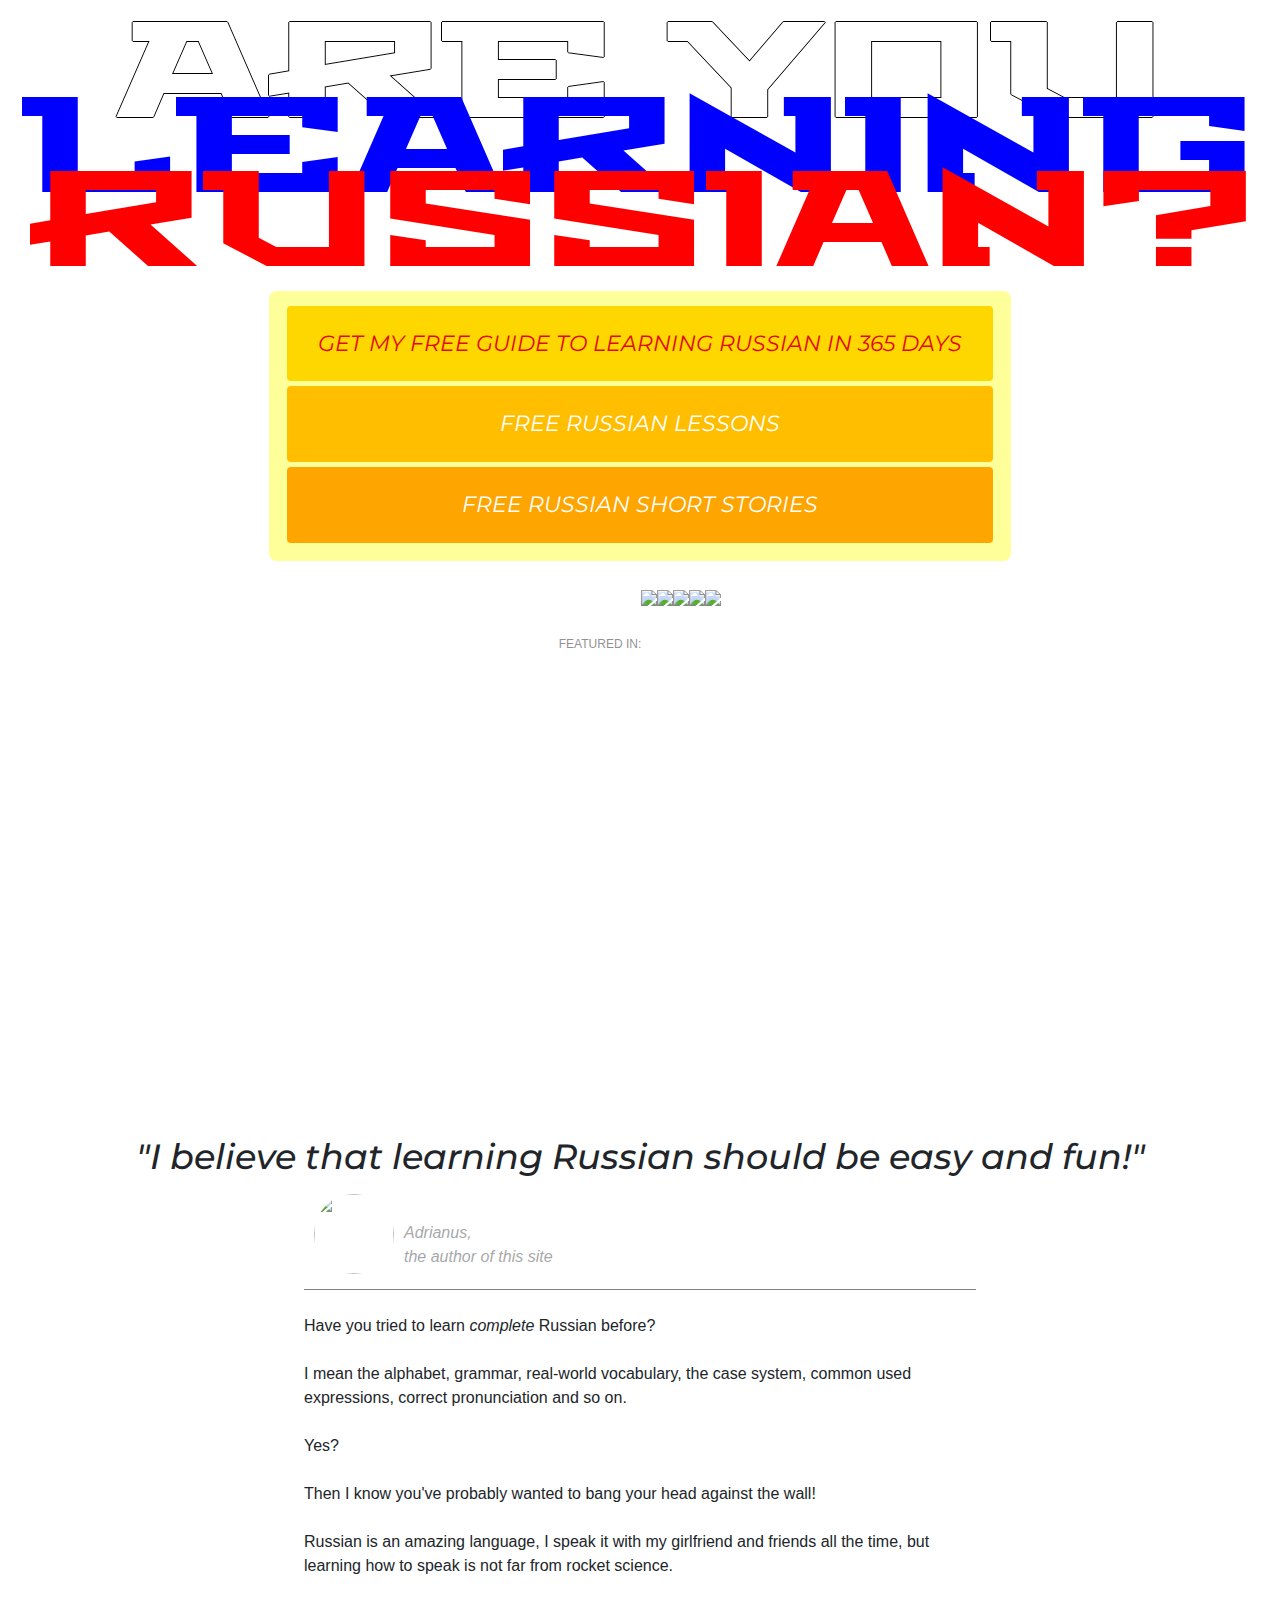
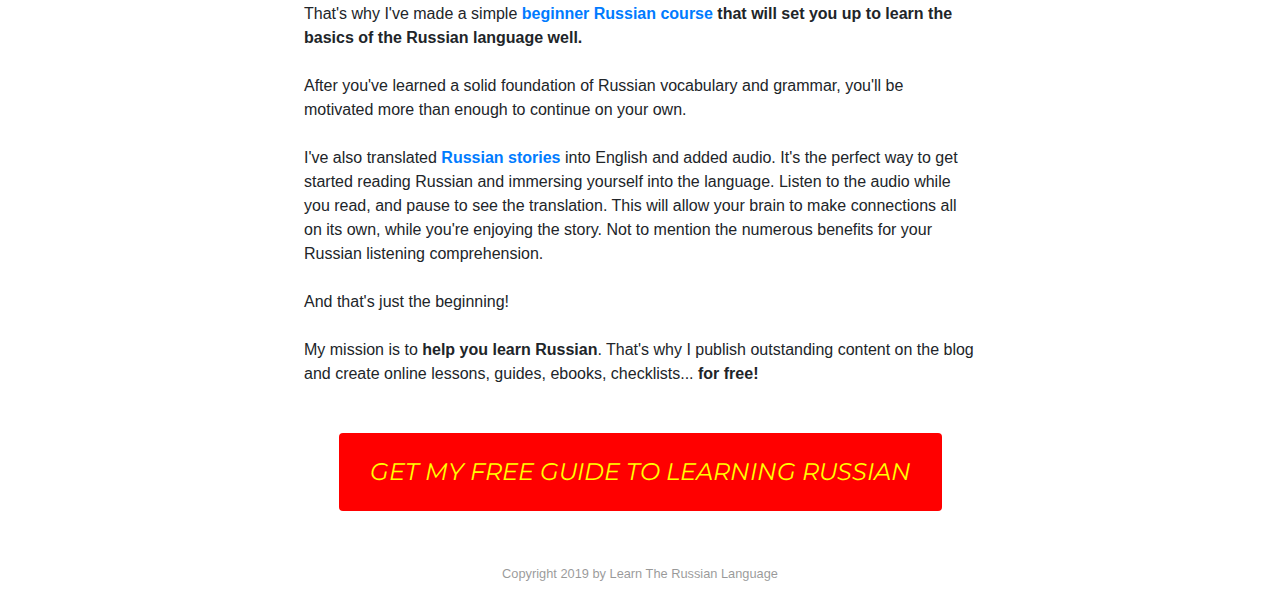
==== index.html @ baf20078 "changed font, some details" ====
<!doctype html>
<html lang="en">
<head>
    <link href="./normalize.css" rel="stylesheet">
    <link href="https://fonts.googleapis.com/css?family=Montserrat:700&display=swap" rel="stylesheet">
    <link href="https://fonts.googleapis.com/css?family=Stalinist+One&display=swap" rel="stylesheet">
    <link rel="stylesheet" href="./russian.css">
    <meta charset="utf-8">
    <meta name="viewport" content="width=device-width, initial-scale=1, shrink-to-fit=no">
    <link rel="stylesheet" href="https://stackpath.bootstrapcdn.com/bootstrap/4.4.1/css/bootstrap.min.css" integrity="sha384-Vkoo8x4CGsO3+Hhxv8T/Q5PaXtkKtu6ug5TOeNV6gBiFeWPGFN9MuhOf23Q9Ifjh" crossorigin="anonymous">
</head>
<div class="zeropadding container-fluid" style="padding: 0;">
<body >
    <div id="loader" class="loader">Loading...</div>
    <section id="frst-slide">
        <h1 class="text-ceter" id="RuLearning">
            <span id="areU">ARE YOU</span>
            <span id="learning">LEARNING</span>
            <span id="russian">RUSSIAN?</span>
        </h1>
        <div id="yellow-bg">
            <div id="three-btns" class="row justify-content-center" style="margin: 0;">
                <button id="frst-btn" class="btn btn-default btn-bloc buttons"></button>
                <button id="scnd-btn" class="btn btn-default btn-bloc buttons">FREE RUSSIAN LESSONS</button>      
                <button id="thrd-btn" class="btn btn-bloc buttons">FREE RUSSIAN SHORT STORIES</button>
            </div>
        </div>  
    
        <div id="featured-logos" class="row" style="margin: 0;">
            <h2 id="wide-visible">FEATURED IN:</h2>
            <h2 id="narrow-visible"><span>featured in</span></h2>

            <img src="https://i1.wp.com/learntherussianlanguage.com/wp-content/uploads/2019/01/fluentu-logo.png">
            <img src="https://i1.wp.com/learntherussianlanguage.com/wp-content/uploads/2019/01/glossika-logo.png">
            <img src="https://i1.wp.com/learntherussianlanguage.com/wp-content/uploads/2019/11/fi3m.jpg?w=180&ssl=1">
            <img src="https://i1.wp.com/learntherussianlanguage.com/wp-content/uploads/2019/01/transparent-logo.png">
            <img src="https://i1.wp.com/learntherussianlanguage.com/wp-content/uploads/2019/01/russianpod101-logo-e1548241664939.png">
        </div>
    </section>

    <div id="for-whitespace">
        <div id="vid-container" class="row justify-content-center" style="margin: 0;">
            <iframe width="560" height="315" src="https://www.youtube-nocookie.com/embed/NkQN3bCW67M" frameborder="0" allow="accelerometer; autoplay; encrypted-media; gyroscope; picture-in-picture" allowfullscreen></iframe>
        </div>

        <h2 id="easyNfun" class="row justify-content-center" style="margin: 0;">"I believe that learning Russian should be easy and fun!"</h2>
        <div class="row justify-content-center" style="margin: 0;">
            <div class="zeropadding col-sm-10 col-md-9 col-lg-7" style="padding: 0;">    
                <div class="row" id="byline-container" style="margin: 0;">
                    <img id="adrianus" src="https://i0.wp.com/learntherussianlanguage.com/wp-content/uploads/2019/11/arie.jpg?w=621&ssl=1">
                    <p id="byline-p"><em>Adrianus,<br>the author of this site</em></p>
                </div>

                <p id="long-text">
                <br>Have you tried to learn <em>complete</em> Russian before?<br><br>
                I mean the alphabet, grammar, real-world vocabulary, the case system, common used expressions, correct pronunciation and so on.<br><br>
                Yes?<br><br>
                Then I know you've probably wanted to bang your head against the wall!<br><br>
                Russian is an amazing language, I speak it with my girlfriend and friends all the time, but learning how to speak is not far from rocket science.<br><br>
                That's why I've made a simple <b><a href="#">beginner Russian course</a> that will set you up to learn the basics of the Russian language well.</b><br><br>
                After you've learned a solid foundation of Russian vocabulary and grammar, you'll be motivated more than enough to continue on your own.<br><br>
                I've also translated <b><a href="#">Russian stories</a></b> into English and added audio. It's the perfect way to get started reading Russian and immersing yourself into the language. Listen to the audio while you read, and pause to see the translation. This will allow your brain to make connections all on its own, while you're enjoying the story. Not to mention the numerous benefits for your Russian listening comprehension.<br><br>
And that's just the beginning!<br><br>
                My mission is to <b>help you learn Russian</b>. That's why I publish outstanding content on the blog and create online lessons, guides, ebooks, checklists... <b>for free!</b></p>
            </div>
        </div>
    
        <div id="last-btn-container" class="row justify-content-center" style="margin: 0;">
            <button id="last-btn" class="btn btn-default btn-bloc">GET MY FREE GUIDE TO <br id="br" style="display: none;">LEARNING RUSSIAN</button>
        </div>
        <footer>
            <p>Copyright 2019 by Learn The Russian Language</p>
        </footer>
    </div>
    
<script src="https://code.jquery.com/jquery-3.4.1.slim.min.js" integrity="sha384-J6qa4849blE2+poT4WnyKhv5vZF5SrPo0iEjwBvKU7imGFAV0wwj1yYfoRSJoZ+n" crossorigin="anonymous"></script>
<script src="https://cdn.jsdelivr.net/npm/popper.js@1.16.0/dist/umd/popper.min.js" integrity="sha384-Q6E9RHvbIyZFJoft+2mJbHaEWldlvI9IOYy5n3zV9zzTtmI3UksdQRVvoxMfooAo" crossorigin="anonymous"></script>
<script src="https://stackpath.bootstrapcdn.com/bootstrap/4.4.1/js/bootstrap.min.js" integrity="sha384-wfSDF2E50Y2D1uUdj0O3uMBJnjuUD4Ih7YwaYd1iqfktj0Uod8GCExl3Og8ifwB6" crossorigin="anonymous"></script>
<script>
window.onresize = function(event) {
    getText(event);    
};

window.onload = function(event) {
    getText(event);
    renderContent();
};

function renderContent() {
    document.getElementsByClassName('loader')[0].style.display = 'none';
    document.getElementById('frst-slide').style.display = 'flex';
    document.getElementById('for-whitespace').style.display = 'flex';
}

/*function below gets the wrong width when browser simulates other screens, and the wrong text gets passed until 709px width*/
function getText() {
    let w = window.innerWidth;
    console.log(w);
    w > 800 ? document.getElementById('frst-btn').textContent = 'GET MY FREE GUIDE TO LEARNING RUSSIAN IN 365 DAYS' : document.getElementById('frst-btn').textContent = 'GET MY FREE GUIDE TO LEARNING RUSSIAN';
}
</script>
</body>
</div>
</html>
---- russian.css ----
@font-face {
    font-family: 'Adine';
    /*src: url('../russian/adine.ttf') format('truetype');*/
    src: url('./adine.ttf') format('truetype');
}

/*@font-face {
    font-family: "Aramis";
    src: url('./aramisi.ttf') format('truetype');
}*/

html { font-size: 100%; } /*which browsers don't have this as 16px by default?*/

.buttons:hover { background-color: #1A5EFF!important; color: white !important; } 

@media(min-width: 1600px) {
    #RuLearning { font-size: 6.3vw !important; }
    #featured-logos img { height: 8vh !important; }
}

@media(max-width: 916px) {
    #three-btns #frst-btn { font-size: 1.4rem; } /*with perm marker: 3vw*/
}

@media(max-width: 800px) {
    .buttons { font-size: 3.4vw !important; }
}

@media(max-width: 1300px) { #frst-slide #RuLearning { font-size: 10.6vw;  }}

@media(max-width: 550px) {
    body #frst-slide { padding-top: 20px; }
    #frst-slide #RuLearning {
        margin-bottom: 10px;
        line-height: .7;
    }
    iframe { width: 500px; height: 281.25px; }
    /*#last-btn-container #last-btn { padding: 20px; font-size: 1.2rem; }*/
    footer #copyright { white-space: nowrap; font-size: .7rem; }
}

/*on mobile size, uncheck section height and make logo images be max-width: 100%;*/

/*RED SPINNNING LOADING TRINKET*/
.loader,
.loader:before,
.loader:after {
  border-radius: 50%;
}
.loader {
  color: red;
  font-size: 11px;
  text-indent: -99999em;
  margin: 55px auto;
  position: relative;
  width: 10em;
  height: 10em;
  box-shadow: inset 0 0 0 1em;
  -webkit-transform: translateZ(0);
  -ms-transform: translateZ(0);
  transform: translateZ(0);
}
.loader:before,
.loader:after {
  position: absolute;
  content: '';
}
.loader:before {
  width: 5.2em;
  height: 10.2em;
  background: white;
  border-radius: 10.2em 0 0 10.2em;
  top: -0.1em;
  left: -0.1em;
  -webkit-transform-origin: 5.1em 5.1em;
  transform-origin: 5.1em 5.1em;
  -webkit-animation: load2 2s infinite ease 1.5s;
  animation: load2 2s infinite ease 1.5s;
}
.loader:after {
  width: 5.2em;
  height: 10.2em;
  background: white;
  border-radius: 0 10.2em 10.2em 0;
  top: -0.1em;
  left: 4.9em;
  -webkit-transform-origin: 0.1em 5.1em;
  transform-origin: 0.1em 5.1em;
  -webkit-animation: load2 2s infinite ease;
  animation: load2 2s infinite ease;
}
@-webkit-keyframes load2 {
  0% {
    -webkit-transform: rotate(0deg);
    transform: rotate(0deg);
  }
  100% {
    -webkit-transform: rotate(360deg);
    transform: rotate(360deg);
  }
}
@keyframes load2 {
  0% {
    -webkit-transform: rotate(0deg);
    transform: rotate(0deg);
  }
  100% {
    -webkit-transform: rotate(360deg);
    transform: rotate(360deg);
  }
}
/*RED SPINNING LOADING TRINKET OVER*/

#frst-slide {
    box-sizing: border-box;
    padding-bottom: 36px;
    padding-top: 40px;
    display: none;
    flex-direction: column;
    max-width: 1477px;
    margin: 0 auto;
    background-color: white;
}

#RuLearning {
    font-size: 8.9vw;
    text-align: center;
    font-family: 'Stalinist One', cursive;
    padding: 0;
    margin: 0;
    line-height: 0.55;
    margin-bottom: calc(10px + 1.3%); /*15px in Chrome and 10px in Brave >:(*/
}

#areU {
    white-space: nowrap;
    color: white;
    text-shadow: -1px 0 black, 0 1px black, 1px 0 black, 0 -1px black;
}

#learning { color: #0000FF; }
#russian { color: red; }

button .btn .btn-default {
    background-color: orange;
    color: dodgerblue;
    font-weight: bold;
}

#yellow-bg {
    padding: 1.2% 1.4% 1.4% 1.4%;
    background-color: #ffff99;
    z-index: 1;
    margin-left: auto;
    margin-right: auto;
    border-radius: .5rem;
    margin-bottom: 10px;
}

#three-btns {
    display: flex;
    flex-direction: column;
    justify-content: center;
    z-index: 2;
}

#frst-btn {
    white-space: nowrap;
    padding: 20px 30px;
    font-size: 1.4rem;
    color: #E30909;
    background-color: gold;
    font-family: 'Montserrat', sans-serif;
    font-style: italic;
    z-index: 2;
}

#three-btns #scnd-btn { background-color: #ffbe00 }


#scnd-btn, #thrd-btn {
    margin-top: 5px;
    padding: 20px 30px;
    color: white;
    font-size: 1.4rem;
    font-family: 'Montserrat', sans-serif;
    font-style: italic;
    background-color: orange;
    z-index: 2;
}

#featured-logos {
    display: flex;
    align-items: center; /*WO THIS, PICTURES VERTICALLY STRETCHED CAUSE THIS IS STRETCH BY DEFAULT*/
    justify-content: center; /*justify-CONTENT & align-ITEMS*/
    margin: 1.5% 0 0 0 !important; /*first must be 1.5% in Chrome and auto in Brave*/
}

#featured-logos #wide-visible {
    opacity: .5;
    font-size: .75rem;
    align-self: flex-end;
    padding-bottom: 20px;
    display: block;
}

#narrow-visible {
    width: 90%; 
   text-align: center; 
   border-bottom: 1px solid grey; 
   line-height: 0.1em;
   margin: 10px 0 20px; 
   display: none;
   font-size: 1rem;
   opacity: .5;
}

#narrow-visible span {
    background:#fff; 
    padding:0 10px; 
    font-family: 'Adine';
    font-size: 2.5rem;
}

#featured-logos img {
    height: 10vh; /*11vh on Chrome, 9vh on Brave*/
    max-width: 100%;
}

@media(max-width: 770px) {
    #featured-logos #wide-visible { display: none; }
    #narrow-visible { display: block; }
    body #frst-slide { padding-bottom: 27px; }
}

#for-whitespace {
    display: none;
    flex-direction: column;
    padding: 0 5%;
    max-width: 1477px;
    margin: 0 auto;
    background-color: white;
}

iframe {
    /*padding: 20px;
    border-radius: 3px;*/
    margin: 2rem 0;
    z-index: 2;
}

@media(min-width: 426px) {
    #for-whitespace #easyNfun {
        font-size: 2rem;
        padding-top: 0;
        margin: .1rem 0 1rem 0 !important;
    }
}

#easyNfun {
    font-family: 'Montserrat', sans-serif;
    font-style: italic;
    font-size: 1.3rem;
    padding-top: 0;
    text-align: center;
    margin-bottom: 1rem;
}

#byline-container {
    display: flex;
    align-items: flex-end;
    border-bottom: 1px solid grey;
    padding-bottom: 15px;
    width: 100%;
}

#adrianus {
    border-radius: 50%;
    /*margin-left: 20px;
    width: 90px;
    height: 90px;*/
    margin-left: 6px;
    width: 60px;
    height: 60px;
    display: inline-block;
}

#byline-p {
    /*margin: 0 0 5px 10px;*/
    opacity: .4;
    font-size: .85rem;
    margin: 0 0 3px 8px;
}

#long-text {
    /*margin: 0 100px;*/
    text-align: left;
    font-family: 'Roboto', sans-serif;
    font-size: 1rem;
}

@media(max-width: 1150px) { .col-sm-10 #long-text { font-size: 1rem; } }
    
@media(min-width: 430px) {
    #byline-container #adrianus { margin-left: 10px; width: 80px; height: 80px; }
    #byline-container #byline-p { font-size: 1rem; margin: 0 0 5px 10px; }
}

#last-btn-container { margin: 0; }

#last-btn {
  /*font-size: 2rem;
    padding: 30px;*/
    padding: 20px 30px;
    font-size: 1.7rem;
    font-family: 'Montserrat', sans-serif;
    font-style: italic;
    position: relative;
    z-index: 1;
    /*margin: 2.2rem 0 2.7rem 0;*/
    background-color: red;
    color: yellow;
    white-space: nowrap;
}

/*#br { display: none; }*/

#last-btn:hover { background-color: #1A5EFF!important; color: white !important; }
@media(max-width: 460px) {
    #last-btn #br { display: block !important; }
    #last-btn-container #last-btn {
        padding: 15px;
        font-size: 1rem !important;      
        width: 90%;  
        margin-top: 4%;
    }
}

@media (min-width: 461px) and (max-width: 1199px) { #last-btn-container #last-btn { font-size: 1rem; margin-top: 4%; }}
@media (min-width: 1200px) and (max-width: 1399px) { #last-btn-container #last-btn { font-size: 1.5rem; }}    
@media (min-width: 500px) { #last-btn-container #last-btn { margin-bottom: 2%; }}
@media(min-width: 746px) {
    #for-whitespace #easyNfun {
        font-size: 2.2rem;
        padding-top: 25px;
        margin: 1rem 0 !important;
    } 
    #last-btn-container #last-btn { margin-top: 3.3% }
}
@media(min-width: 1050px) { #last-btn-container #last-btn { margin-top: 2.7% } }

footer {
    line-height: 80px;
    display: flex;
    flex-direction: column;
    align-items: center;
    background-color: white;
}

footer p {
    color: black;
    opacity: .4;
    font-size: .8rem;
    text-align: center;
    justify-self: center;
    margin: 0;
    white-space: nowrap;
}

/*I tried changing the following inline styles into CSS class rules below but that didn't work so I left the inline styles in HTML*/
/*.zeropadding { padding: 0; }
.row { margin: 0; }*/
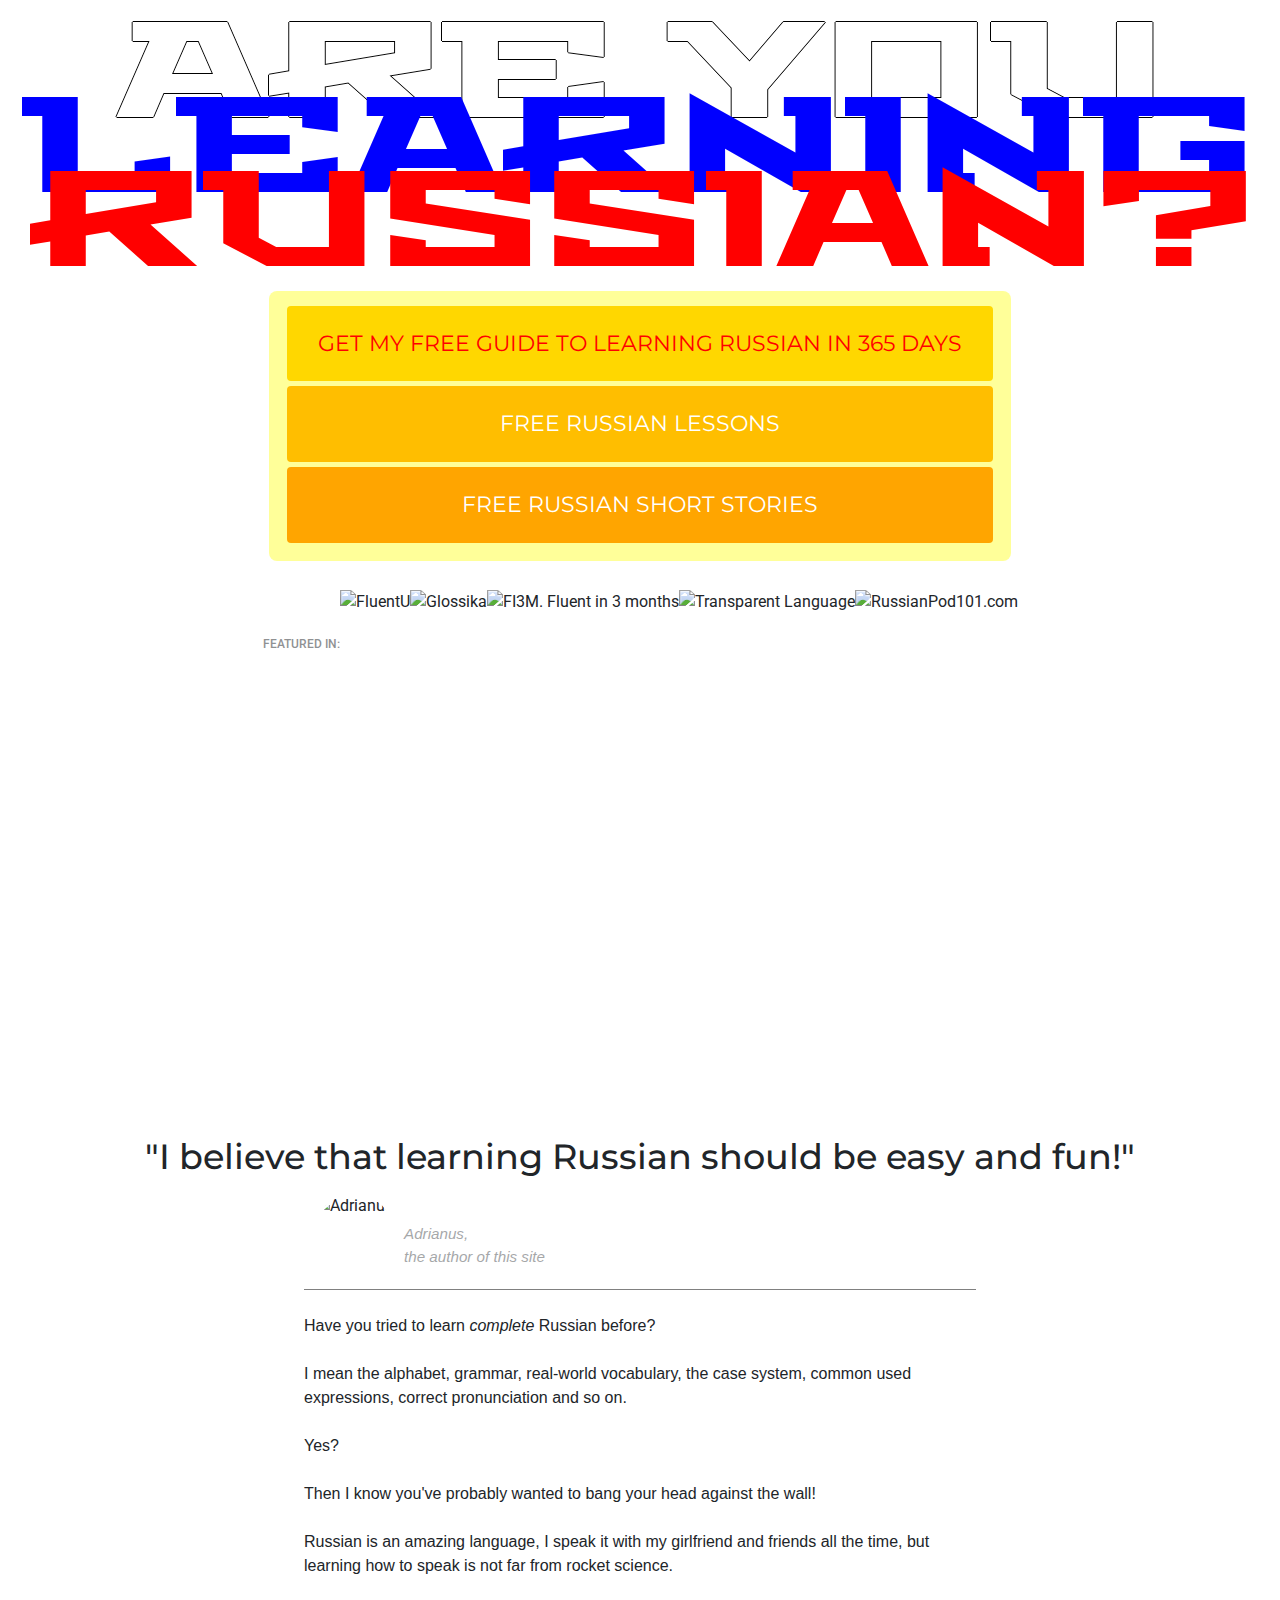
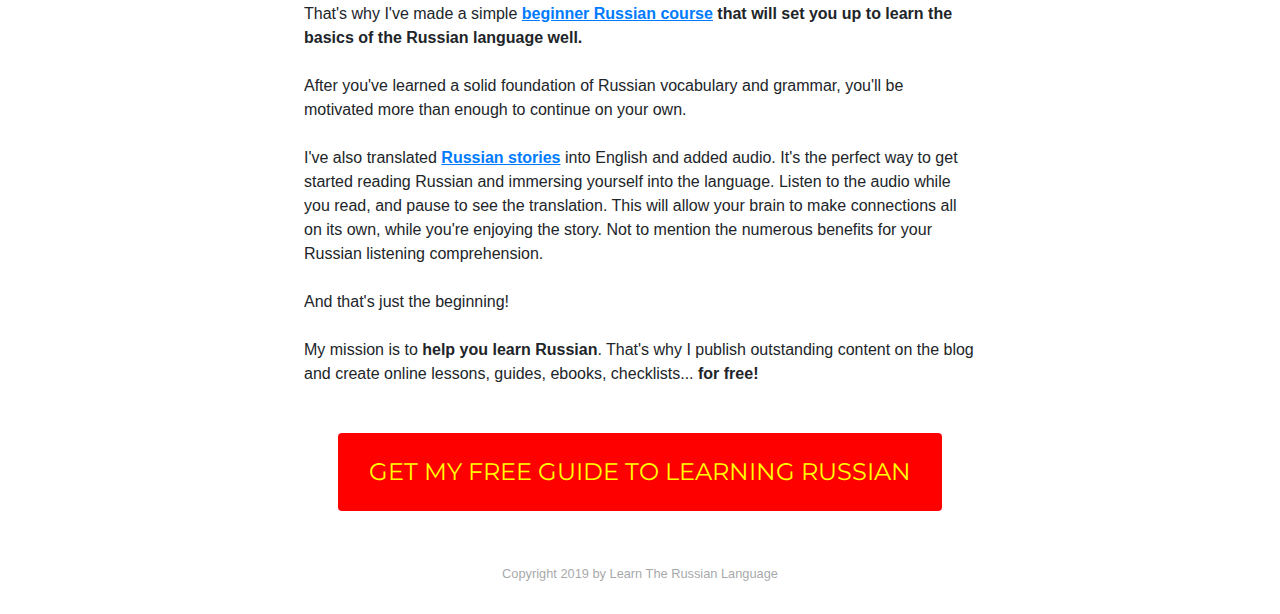
==== commit 41150b9d: "details" ====
--- a/index.html
+++ b/index.html
@@ -1,8 +1,10 @@
 <!doctype html>
 <html lang="en">
 <head>
+    <title>LEARN RUSSIAN</title>
     <link href="./normalize.css" rel="stylesheet">
-    <link href="https://fonts.googleapis.com/css?family=Montserrat:700&display=swap" rel="stylesheet">
+    <link href="https://fonts.googleapis.com/css2?family=Roboto:wght@700&display=swap" rel="stylesheet">
+    <link href="https://fonts.googleapis.com/css2?family=Montserrat:wght@800&display=swap" rel="stylesheet">
     <link href="https://fonts.googleapis.com/css?family=Stalinist+One&display=swap" rel="stylesheet">
     <link rel="stylesheet" href="./russian.css">
     <meta charset="utf-8">
@@ -11,9 +13,9 @@
 </head>
 <div class="zeropadding container-fluid" style="padding: 0;">
 <body >
-    <div id="loader" class="loader">Loading...</div>
+    <div class="loader"></div>
     <section id="frst-slide">
-        <h1 class="text-ceter" id="RuLearning">
+        <h1 class="text-center" id="RuLearning">
             <span id="areU">ARE YOU</span>
             <span id="learning">LEARNING</span>
             <span id="russian">RUSSIAN?</span>
@@ -30,46 +32,50 @@
             <h2 id="wide-visible">FEATURED IN:</h2>
             <h2 id="narrow-visible"><span>featured in</span></h2>
 
-            <img src="https://i1.wp.com/learntherussianlanguage.com/wp-content/uploads/2019/01/fluentu-logo.png">
-            <img src="https://i1.wp.com/learntherussianlanguage.com/wp-content/uploads/2019/01/glossika-logo.png">
-            <img src="https://i1.wp.com/learntherussianlanguage.com/wp-content/uploads/2019/11/fi3m.jpg?w=180&ssl=1">
-            <img src="https://i1.wp.com/learntherussianlanguage.com/wp-content/uploads/2019/01/transparent-logo.png">
-            <img src="https://i1.wp.com/learntherussianlanguage.com/wp-content/uploads/2019/01/russianpod101-logo-e1548241664939.png">
+            <img src="https://i1.wp.com/learntherussianlanguage.com/wp-content/uploads/2019/01/fluentu-logo.png" alt="FluentU">
+            <img src="https://i1.wp.com/learntherussianlanguage.com/wp-content/uploads/2019/01/glossika-logo.png" alt="Glossika">
+            <img src="https://i1.wp.com/learntherussianlanguage.com/wp-content/uploads/2019/11/fi3m.jpg?w=180&ssl=1" alt="FI3M. Fluent in 3 months">
+            <img src="https://i1.wp.com/learntherussianlanguage.com/wp-content/uploads/2019/01/transparent-logo.png" alt="Transparent Language">
+            <img src="https://i1.wp.com/learntherussianlanguage.com/wp-content/uploads/2019/01/russianpod101-logo-e1548241664939.png" alt="RussianPod101.com">
         </div>
     </section>
 
     <div id="for-whitespace">
         <div id="vid-container" class="row justify-content-center" style="margin: 0;">
-            <iframe width="560" height="315" src="https://www.youtube-nocookie.com/embed/NkQN3bCW67M" frameborder="0" allow="accelerometer; autoplay; encrypted-media; gyroscope; picture-in-picture" allowfullscreen></iframe>
+            <iframe title="Video of a Hollander speaking Russian" width="560" height="315" src="https://www.youtube-nocookie.com/embed/NkQN3bCW67M" frameborder="0" allow="accelerometer; autoplay; encrypted-media; gyroscope; picture-in-picture" allowfullscreen></iframe>
         </div>
 
-        <h2 id="easyNfun" class="row justify-content-center" style="margin: 0;">"I believe that learning Russian should be easy and fun!"</h2>
-        <div class="row justify-content-center" style="margin: 0;">
-            <div class="zeropadding col-sm-10 col-md-9 col-lg-7" style="padding: 0;">    
-                <div class="row" id="byline-container" style="margin: 0;">
-                    <img id="adrianus" src="https://i0.wp.com/learntherussianlanguage.com/wp-content/uploads/2019/11/arie.jpg?w=621&ssl=1">
-                    <p id="byline-p"><em>Adrianus,<br>the author of this site</em></p>
+        <!--<article>-->        
+            <h2 id="easyNfun" class="row justify-content-center" style="margin: 0;">"I believe that learning Russian should be easy and fun!"</h2>
+            <div class="row justify-content-center" style="margin: 0;">
+                <div class="zeropadding col-sm-10 col-md-9 col-lg-7" style="padding: 0;">    
+                    <div class="row" id="byline-container" style="margin: 0;">
+                       <!--<figure>-->
+                           <img alt="Adrianus" id="adrianus" src="https://i0.wp.com/learntherussianlanguage.com/wp-content/uploads/2019/11/arie.jpg?w=621&ssl=1">
+                           <p id="byline-p"><em>Adrianus,<br>the author of this site</em></p>
+                       <!--</figure>-->
+                    </div>
+
+                    <p id="long-text">
+                    <br>Have you tried to learn <em>complete</em> Russian before?<br><br>
+                    I mean the alphabet, grammar, real-world vocabulary, the case system, common used expressions, correct pronunciation and so on.<br><br>
+                    Yes?<br><br>
+                    Then I know you've probably wanted to bang your head against the wall!<br><br>
+                    Russian is an amazing language, I speak it with my girlfriend and friends all the time, but learning how to speak is not far from rocket science.<br><br>
+                    That's why I've made a simple <b><a href="#">beginner Russian course</a> that will set you up to learn the basics of the Russian language well.</b><br><br>
+                    After you've learned a solid foundation of Russian vocabulary and grammar, you'll be motivated more than enough to continue on your own.<br><br>
+                    I've also translated <b><a href="#">Russian stories</a></b> into English and added audio. It's the perfect way to get started reading Russian and immersing yourself into  the language. Listen to the audio while you read, and pause to see the translation. This will allow your brain to make connections all on its own, while you're enjoying the story. Not to mention the numerous benefits for your Russian listening comprehension.<br><br>
+And that's just the beginning!<br><br>
+                    My mission is to <b>help you learn Russian</b>. That's why I publish outstanding content on the blog and create online lessons, guides, ebooks, checklists... <b>for free!</b></p>
                 </div>
-
-                <p id="long-text">
-                <br>Have you tried to learn <em>complete</em> Russian before?<br><br>
-                I mean the alphabet, grammar, real-world vocabulary, the case system, common used expressions, correct pronunciation and so on.<br><br>
-                Yes?<br><br>
-                Then I know you've probably wanted to bang your head against the wall!<br><br>
-                Russian is an amazing language, I speak it with my girlfriend and friends all the time, but learning how to speak is not far from rocket science.<br><br>
-                That's why I've made a simple <b><a href="#">beginner Russian course</a> that will set you up to learn the basics of the Russian language well.</b><br><br>
-                After you've learned a solid foundation of Russian vocabulary and grammar, you'll be motivated more than enough to continue on your own.<br><br>
-                I've also translated <b><a href="#">Russian stories</a></b> into English and added audio. It's the perfect way to get started reading Russian and immersing yourself into the language. Listen to the audio while you read, and pause to see the translation. This will allow your brain to make connections all on its own, while you're enjoying the story. Not to mention the numerous benefits for your Russian listening comprehension.<br><br>
-And that's just the beginning!<br><br>
-                My mission is to <b>help you learn Russian</b>. That's why I publish outstanding content on the blog and create online lessons, guides, ebooks, checklists... <b>for free!</b></p>
             </div>
-        </div>
+        <!--</article>-->
     
         <div id="last-btn-container" class="row justify-content-center" style="margin: 0;">
-            <button id="last-btn" class="btn btn-default btn-bloc">GET MY FREE GUIDE TO <br id="br" style="display: none;">LEARNING RUSSIAN</button>
+            <button id="last-btn" class="btn btn-default btn-bloc">GET MY FREE GUIDE TO <wbr>LEARNING RUSSIAN</button>
         </div>
         <footer>
-            <p>Copyright 2019 by Learn The Russian Language</p>
+            <small id="small">Copyright 2019 by Learn The Russian Language</small>
         </footer>
     </div>
     
@@ -82,8 +88,8 @@
 };
 
 window.onload = function(event) {
-    getText(event);
-    renderContent();
+  getText(event);
+  renderContent();
 };
 
 function renderContent() {
@@ -95,7 +101,6 @@
 /*function below gets the wrong width when browser simulates other screens, and the wrong text gets passed until 709px width*/
 function getText() {
     let w = window.innerWidth;
-    console.log(w);
     w > 800 ? document.getElementById('frst-btn').textContent = 'GET MY FREE GUIDE TO LEARNING RUSSIAN IN 365 DAYS' : document.getElementById('frst-btn').textContent = 'GET MY FREE GUIDE TO LEARNING RUSSIAN';
 }
 </script>
--- a/russian.css
+++ b/russian.css
@@ -35,14 +35,14 @@
         line-height: .7;
     }
     iframe { width: 500px; height: 281.25px; }
-    /*#last-btn-container #last-btn { padding: 20px; font-size: 1.2rem; }*/
-    footer #copyright { white-space: nowrap; font-size: .7rem; }
+    #last-btn-container #last-btn { padding: 20px; }
+    footer small { white-space: nowrap; font-size: .7rem; }
 }
 
 /*on mobile size, uncheck section height and make logo images be max-width: 100%;*/
 
 /*RED SPINNNING LOADING TRINKET*/
-.loader,
+/*.loader,
 .loader:before,
 .loader:after {
   border-radius: 50%;
@@ -108,7 +108,7 @@
     -webkit-transform: rotate(360deg);
     transform: rotate(360deg);
   }
-}
+}*/
 /*RED SPINNING LOADING TRINKET OVER*/
 
 #frst-slide {
@@ -117,7 +117,7 @@
     padding-top: 40px;
     display: none;
     flex-direction: column;
-    max-width: 1477px;
+    max-width: 1577px;
     margin: 0 auto;
     background-color: white;
 }
@@ -168,10 +168,9 @@
     white-space: nowrap;
     padding: 20px 30px;
     font-size: 1.4rem;
-    color: #E30909;
+    color: red;
     background-color: gold;
     font-family: 'Montserrat', sans-serif;
-    font-style: italic;
     z-index: 2;
 }
 
@@ -184,7 +183,6 @@
     color: white;
     font-size: 1.4rem;
     font-family: 'Montserrat', sans-serif;
-    font-style: italic;
     background-color: orange;
     z-index: 2;
 }
@@ -259,7 +257,6 @@
 
 #easyNfun {
     font-family: 'Montserrat', sans-serif;
-    font-style: italic;
     font-size: 1.3rem;
     padding-top: 0;
     text-align: center;
@@ -290,20 +287,23 @@
     opacity: .4;
     font-size: .85rem;
     margin: 0 0 3px 8px;
+    font-family: Helvetica;
 }
 
 #long-text {
     /*margin: 0 100px;*/
     text-align: left;
-    font-family: 'Roboto', sans-serif;
+    font-family: Helvetica;
     font-size: 1rem;
 }
+
+#long-text a { text-decoration: underline; }
 
 @media(max-width: 1150px) { .col-sm-10 #long-text { font-size: 1rem; } }
     
 @media(min-width: 430px) {
     #byline-container #adrianus { margin-left: 10px; width: 80px; height: 80px; }
-    #byline-container #byline-p { font-size: 1rem; margin: 0 0 5px 10px; }
+    #byline-container #byline-p { font-size: .95rem; margin: 0 0 5px 10px; }
 }
 
 #last-btn-container { margin: 0; }
@@ -314,7 +314,6 @@
     padding: 20px 30px;
     font-size: 1.7rem;
     font-family: 'Montserrat', sans-serif;
-    font-style: italic;
     position: relative;
     z-index: 1;
     /*margin: 2.2rem 0 2.7rem 0;*/
@@ -323,17 +322,15 @@
     white-space: nowrap;
 }
 
-/*#br { display: none; }*/
-
 #last-btn:hover { background-color: #1A5EFF!important; color: white !important; }
 @media(max-width: 460px) {
-    #last-btn #br { display: block !important; }
     #last-btn-container #last-btn {
         padding: 15px;
-        font-size: 1rem !important;      
+        font-size: .9rem !important;      
         width: 90%;  
         margin-top: 4%;
     }
+    #small { font-size: .65rem; }
 }
 
 @media (min-width: 461px) and (max-width: 1199px) { #last-btn-container #last-btn { font-size: 1rem; margin-top: 4%; }}
@@ -351,22 +348,31 @@
 
 footer {
     line-height: 80px;
-    display: flex;
+    display: flex !important; /*wo !important, Bootstrap somehow overrides this w block*/
     flex-direction: column;
     align-items: center;
     background-color: white;
 }
 
-footer p {
-    color: black;
+footer small {
     opacity: .4;
     font-size: .8rem;
     text-align: center;
     justify-self: center;
     margin: 0;
     white-space: nowrap;
-}
-
-/*I tried changing the following inline styles into CSS class rules below but that didn't work so I left the inline styles in HTML*/
-/*.zeropadding { padding: 0; }
-.row { margin: 0; }*/
+    font-family: Helvetica;
+}
+
+/*I tried changing the following inline styles into CSS class rules below but that didn't work so I left the inline styles in HTML
+.zeropadding { padding: 0; }
+.row { margin: 0; }
+*/
+
+/*  Use .js-* classes to denote behavior (as opposed to style), but keep these classes out of your CSS.
+    Keep classes lowercase and use dashes (-) (not underscores or camelCase) for separating words. 
+    Place media queries as close to their relevant rule sets whenever possible. Don't bundle them all in a separate stylesheet or at the end of the document else they might get overlooked
+    Lowercase all hex values, e.g., #fff. Use shorthand hex values where available, e.g., #fff instead of #ffffff.
+    Don't use @import, it's slow.
+    Use classes over generic element tag for optimum rendering performance.
+*/
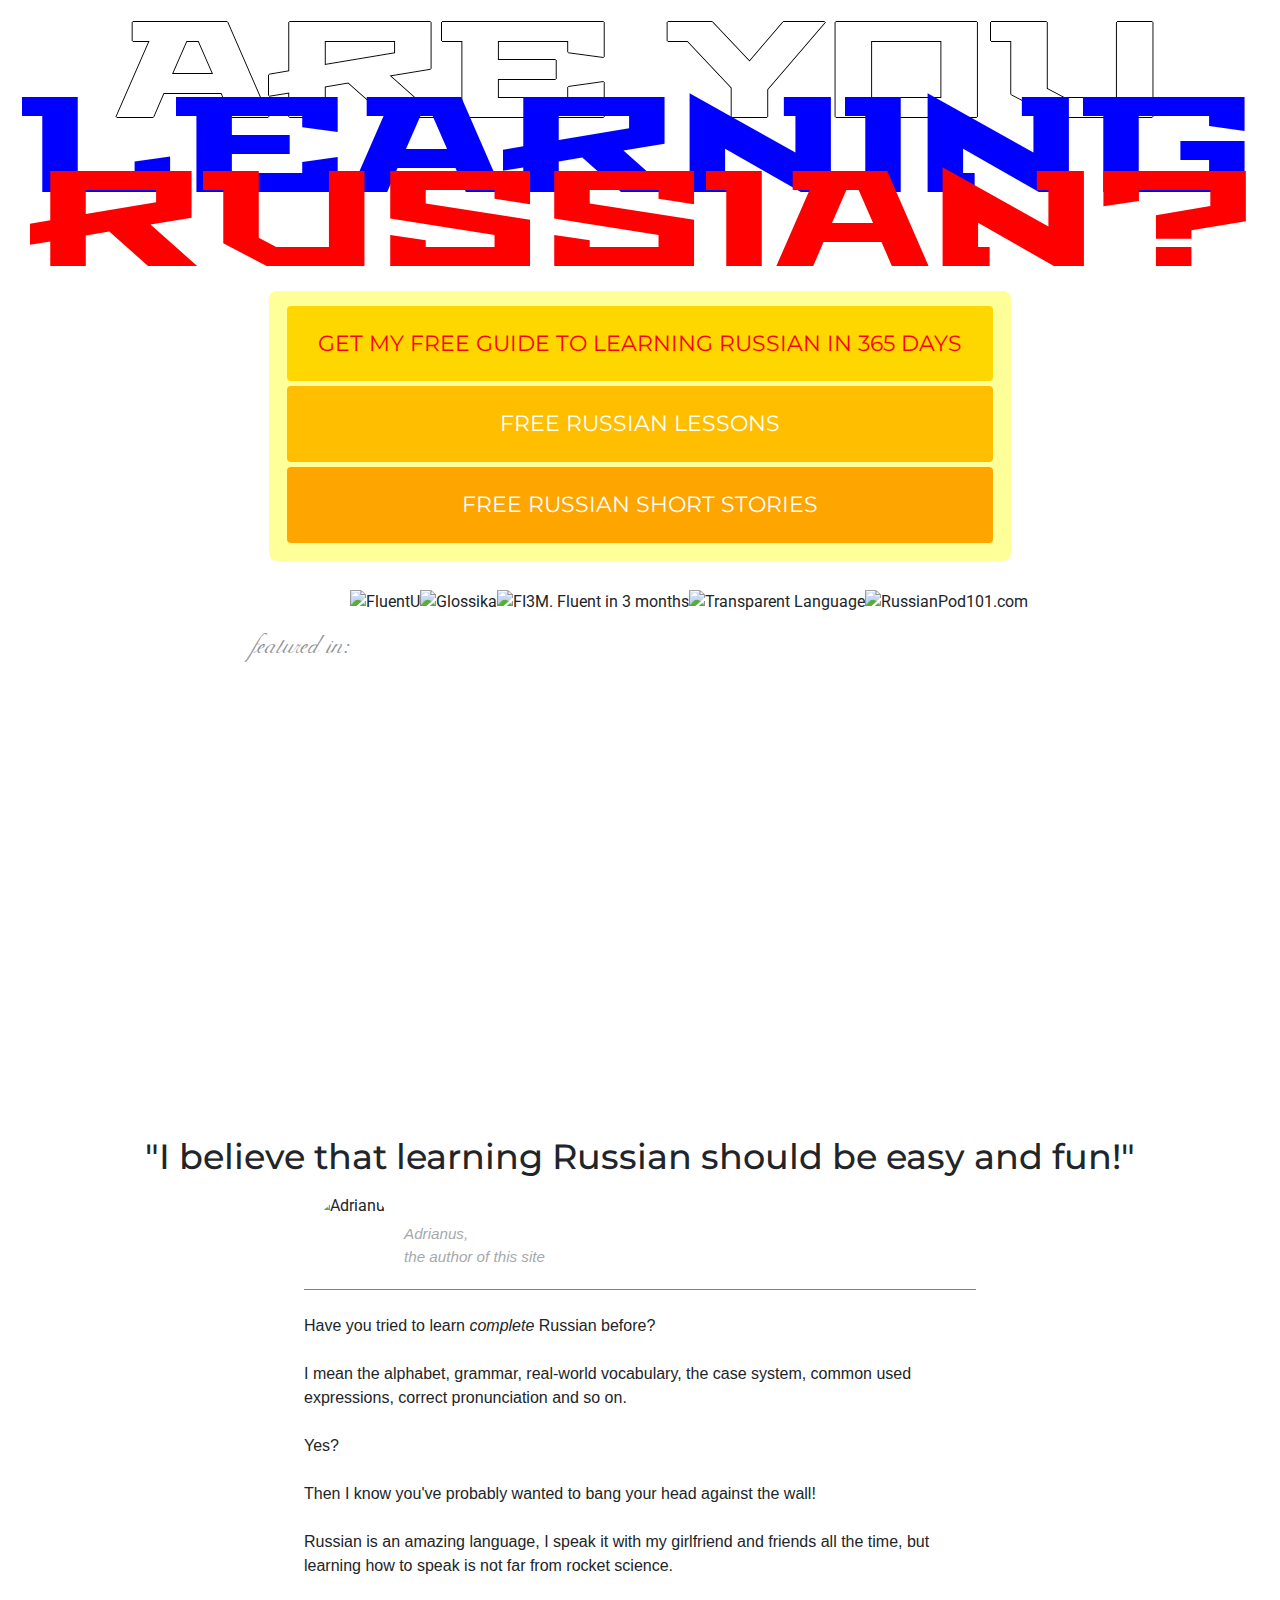
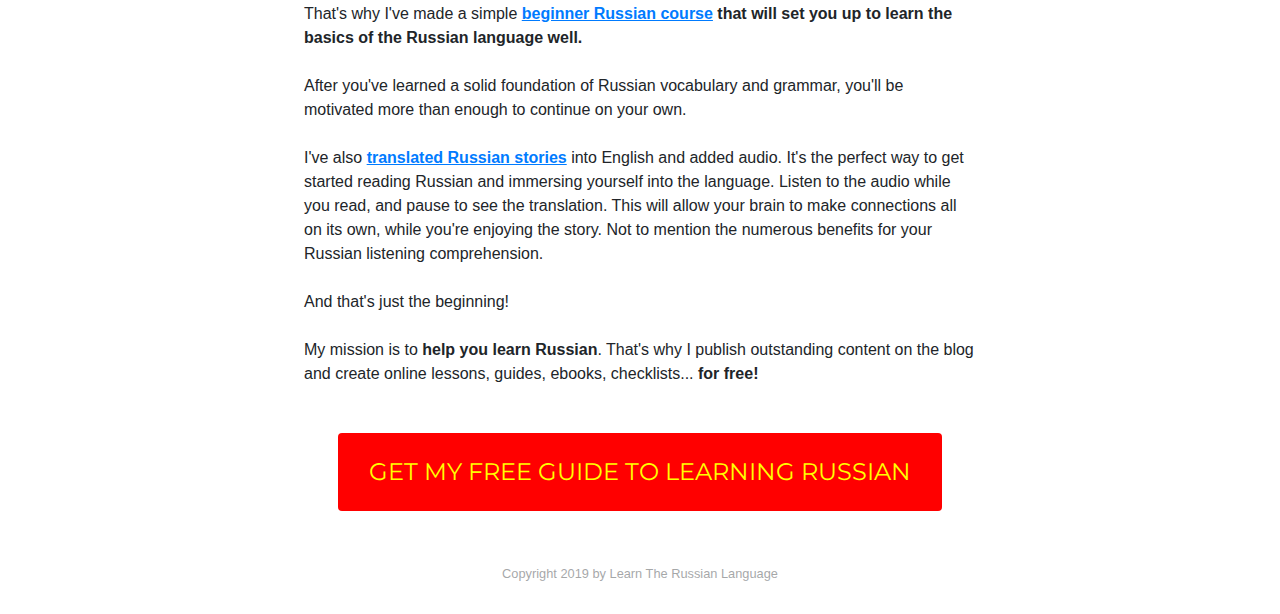
==== commit 0d6b4540: "Add files via upload" ====
--- a/index.html
+++ b/index.html
@@ -22,14 +22,14 @@
         </h1>
         <div id="yellow-bg">
             <div id="three-btns" class="row justify-content-center" style="margin: 0;">
-                <button id="frst-btn" class="btn btn-default btn-bloc buttons"></button>
-                <button id="scnd-btn" class="btn btn-default btn-bloc buttons">FREE RUSSIAN LESSONS</button>      
-                <button id="thrd-btn" class="btn btn-bloc buttons">FREE RUSSIAN SHORT STORIES</button>
+                <button id="frst-btn" class="btn btn-default btn-bloc buttons" type="button"></button>
+                <button id="scnd-btn" class="btn btn-default btn-bloc buttons" type="button">FREE RUSSIAN LESSONS</button>      
+                <button id="thrd-btn" class="btn btn-bloc buttons" type="button">FREE RUSSIAN SHORT STORIES</button>
             </div>
         </div>  
     
         <div id="featured-logos" class="row" style="margin: 0;">
-            <h2 id="wide-visible">FEATURED IN:</h2>
+            <h2 id="wide-visible">featured in:</h2>
             <h2 id="narrow-visible"><span>featured in</span></h2>
 
             <img src="https://i1.wp.com/learntherussianlanguage.com/wp-content/uploads/2019/01/fluentu-logo.png" alt="FluentU">
@@ -64,7 +64,7 @@
                     Russian is an amazing language, I speak it with my girlfriend and friends all the time, but learning how to speak is not far from rocket science.<br><br>
                     That's why I've made a simple <b><a href="#">beginner Russian course</a> that will set you up to learn the basics of the Russian language well.</b><br><br>
                     After you've learned a solid foundation of Russian vocabulary and grammar, you'll be motivated more than enough to continue on your own.<br><br>
-                    I've also translated <b><a href="#">Russian stories</a></b> into English and added audio. It's the perfect way to get started reading Russian and immersing yourself into  the language. Listen to the audio while you read, and pause to see the translation. This will allow your brain to make connections all on its own, while you're enjoying the story. Not to mention the numerous benefits for your Russian listening comprehension.<br><br>
+                    I've also <b><a href="#">translated Russian stories</a></b> into English and added audio. It's the perfect way to get started reading Russian and immersing yourself into  the language. Listen to the audio while you read, and pause to see the translation. This will allow your brain to make connections all on its own, while you're enjoying the story. Not to mention the numerous benefits for your Russian listening comprehension.<br><br>
 And that's just the beginning!<br><br>
                     My mission is to <b>help you learn Russian</b>. That's why I publish outstanding content on the blog and create online lessons, guides, ebooks, checklists... <b>for free!</b></p>
                 </div>
@@ -72,7 +72,7 @@
         <!--</article>-->
     
         <div id="last-btn-container" class="row justify-content-center" style="margin: 0;">
-            <button id="last-btn" class="btn btn-default btn-bloc">GET MY FREE GUIDE TO <wbr>LEARNING RUSSIAN</button>
+            <button id="last-btn" class="btn btn-default btn-bloc" type="button">GET MY FREE GUIDE TO <wbr>LEARNING RUSSIAN</button>
         </div>
         <footer>
             <small id="small">Copyright 2019 by Learn The Russian Language</small>
@@ -107,3 +107,5 @@
 </body>
 </div>
 </html>
+
+<!--ISSUES: without CSS makes no sense, bad text-bg contrast, zooms in ugly, -->
--- a/russian.css
+++ b/russian.css
@@ -196,10 +196,10 @@
 
 #featured-logos #wide-visible {
     opacity: .5;
-    font-size: .75rem;
+    font-size: 2.75rem;
     align-self: flex-end;
-    padding-bottom: 20px;
     display: block;
+    font-family: 'Adine';
 }
 
 #narrow-visible {
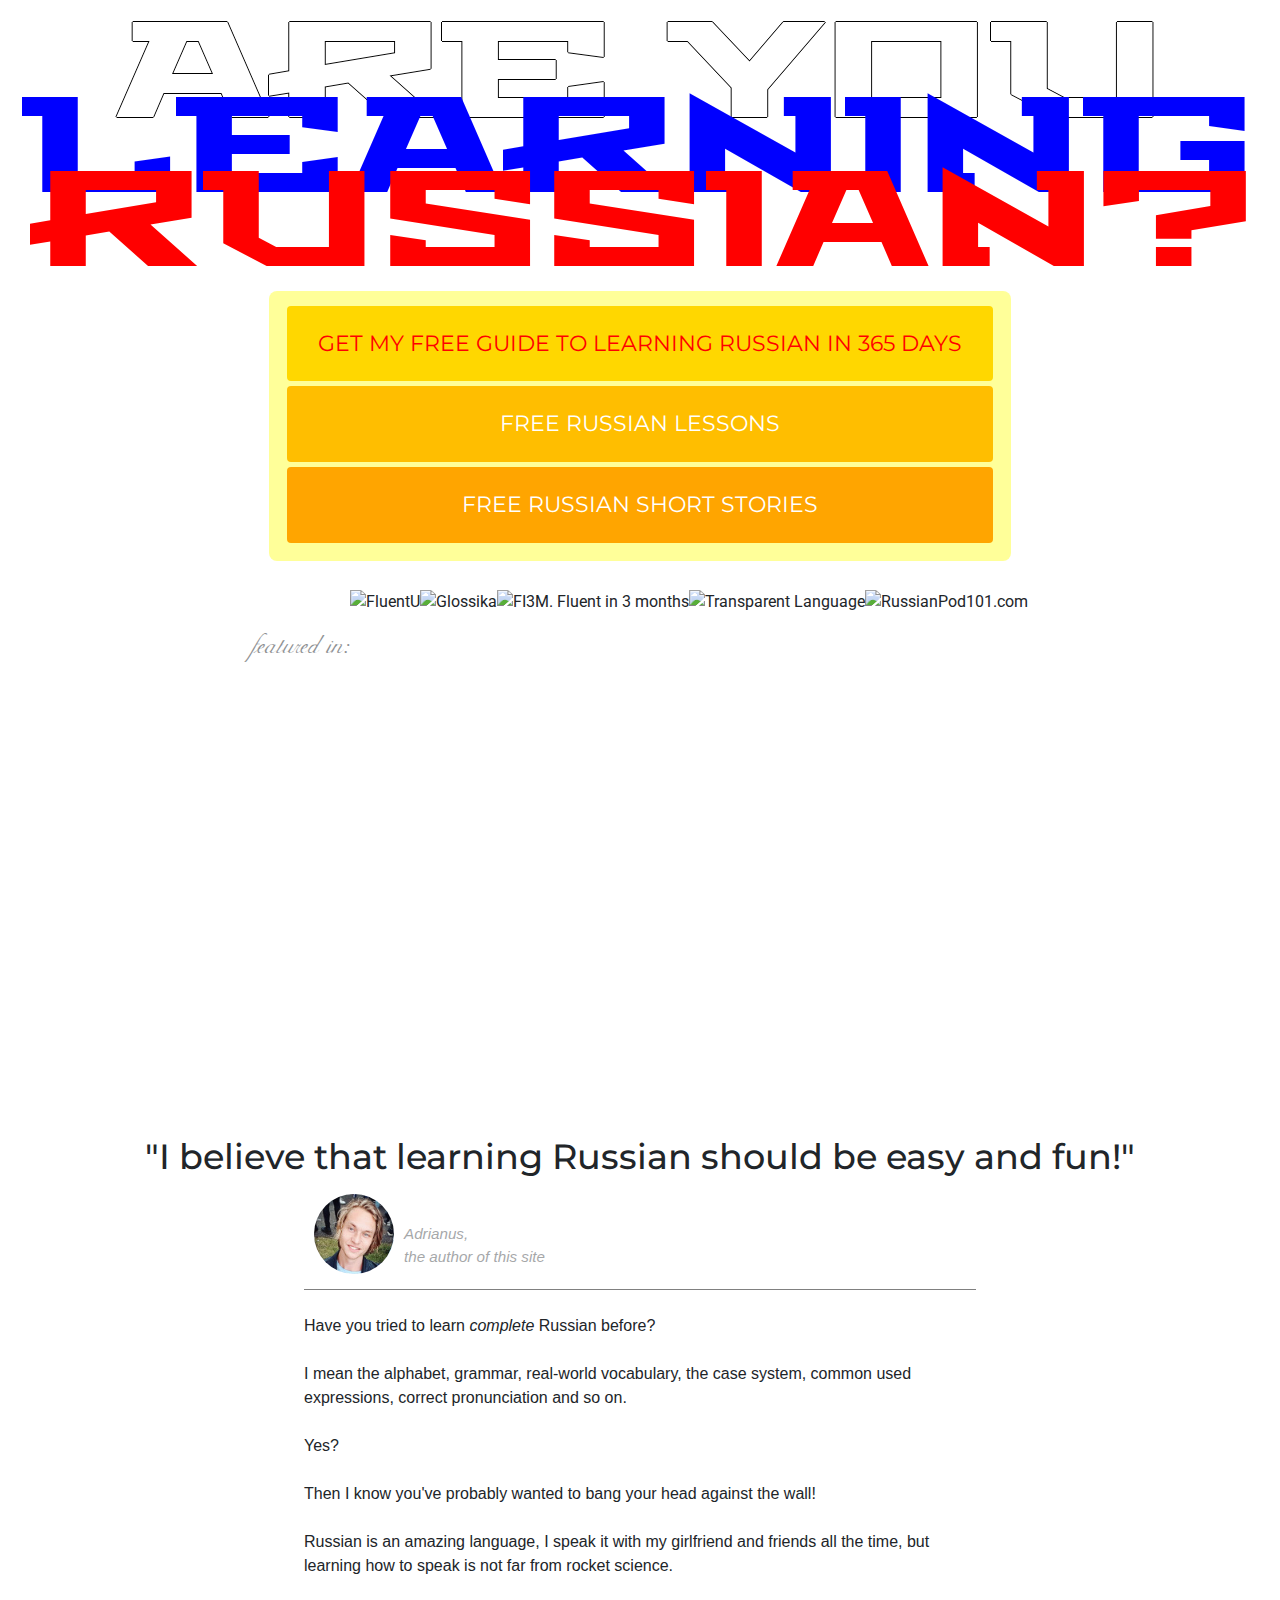
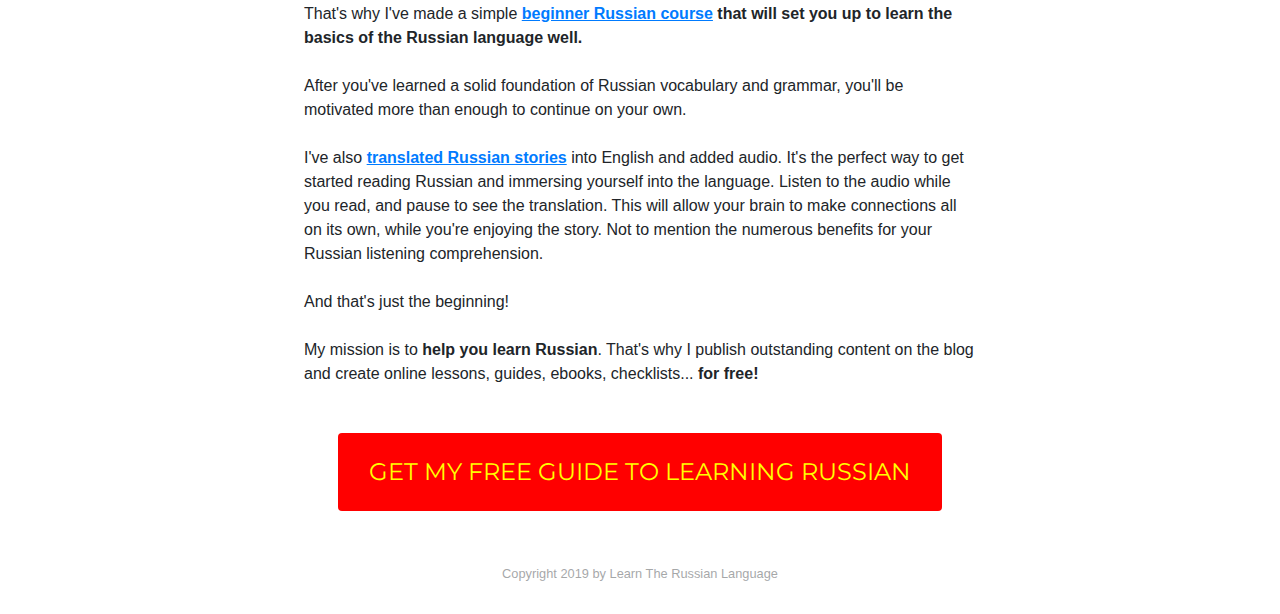
==== commit 7255b634: "Update index.html" ====
--- a/index.html
+++ b/index.html
@@ -51,7 +51,7 @@
                 <div class="zeropadding col-sm-10 col-md-9 col-lg-7" style="padding: 0;">    
                     <div class="row" id="byline-container" style="margin: 0;">
                        <!--<figure>-->
-                           <img alt="Adrianus" id="adrianus" src="https://i0.wp.com/learntherussianlanguage.com/wp-content/uploads/2019/11/arie.jpg?w=621&ssl=1">
+                           <img alt="Adrianus" id="adrianus" src="./arie.jpg">
                            <p id="byline-p"><em>Adrianus,<br>the author of this site</em></p>
                        <!--</figure>-->
                     </div>
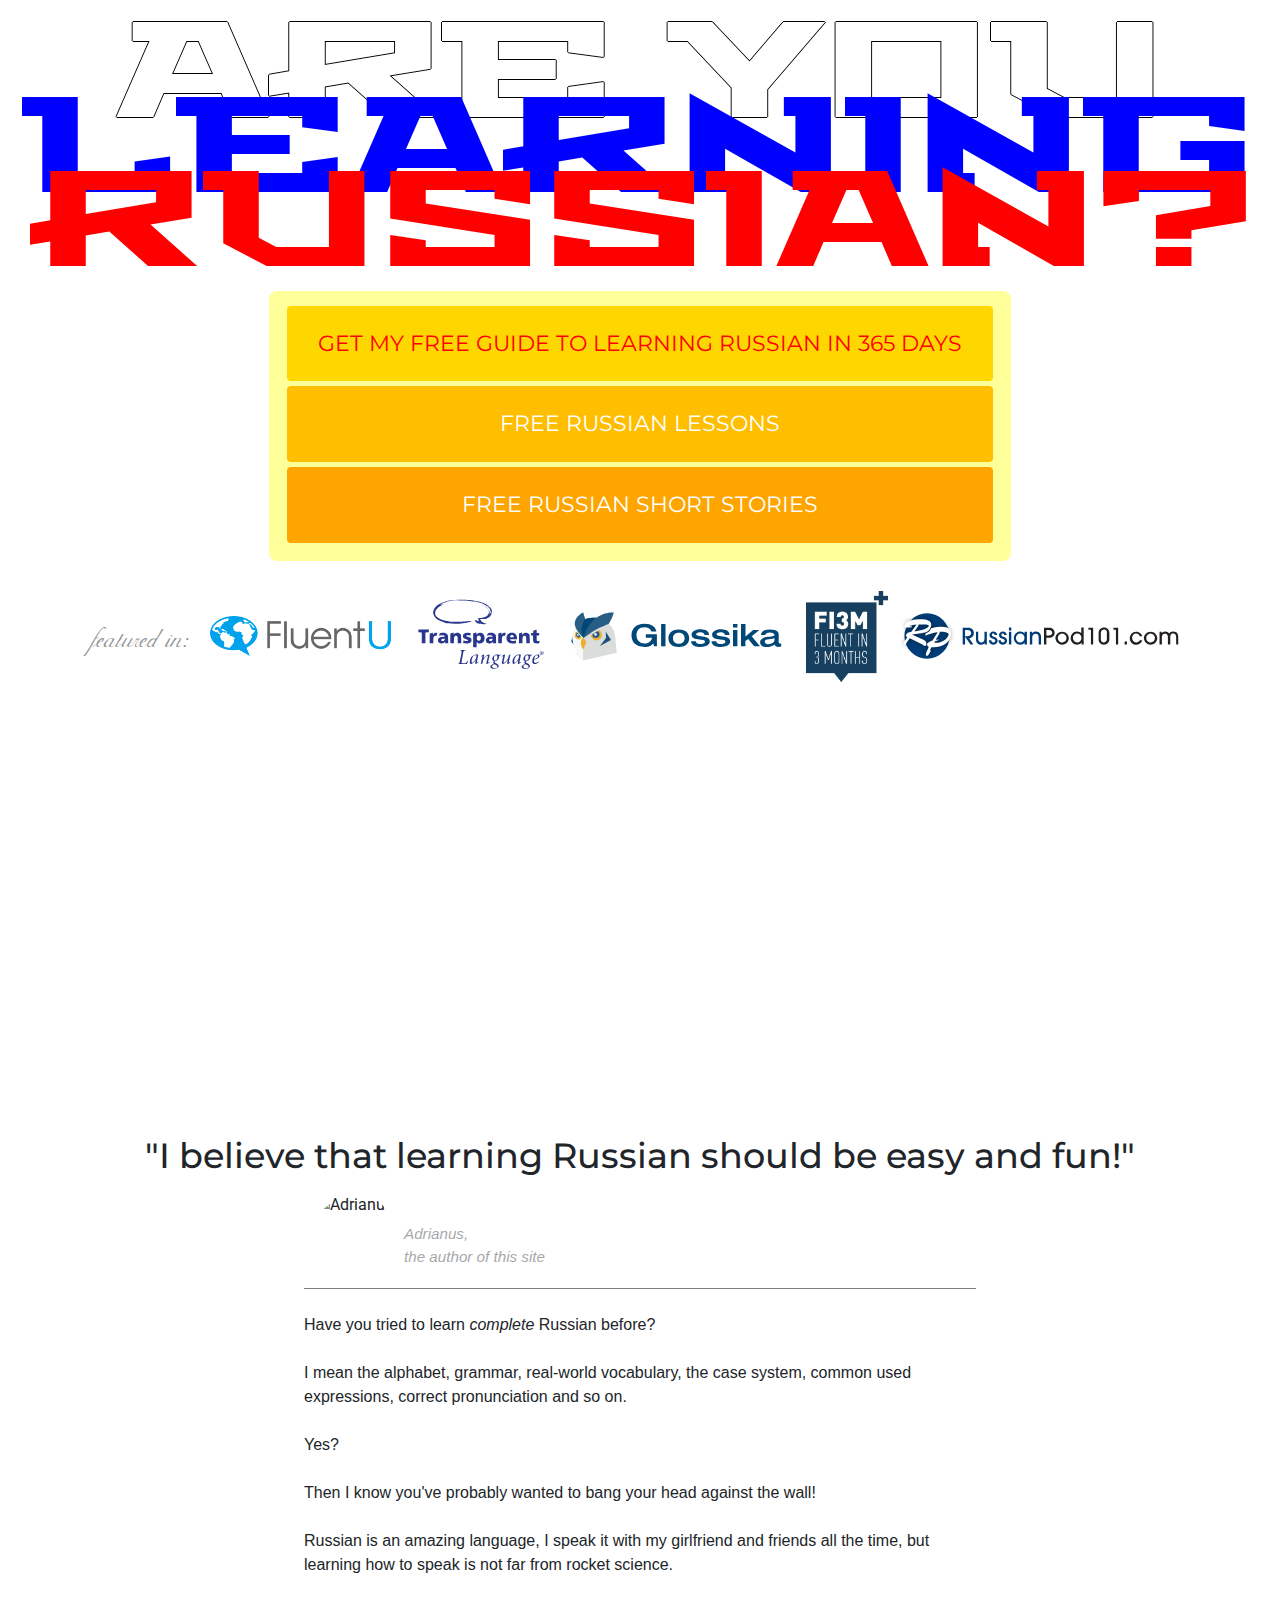
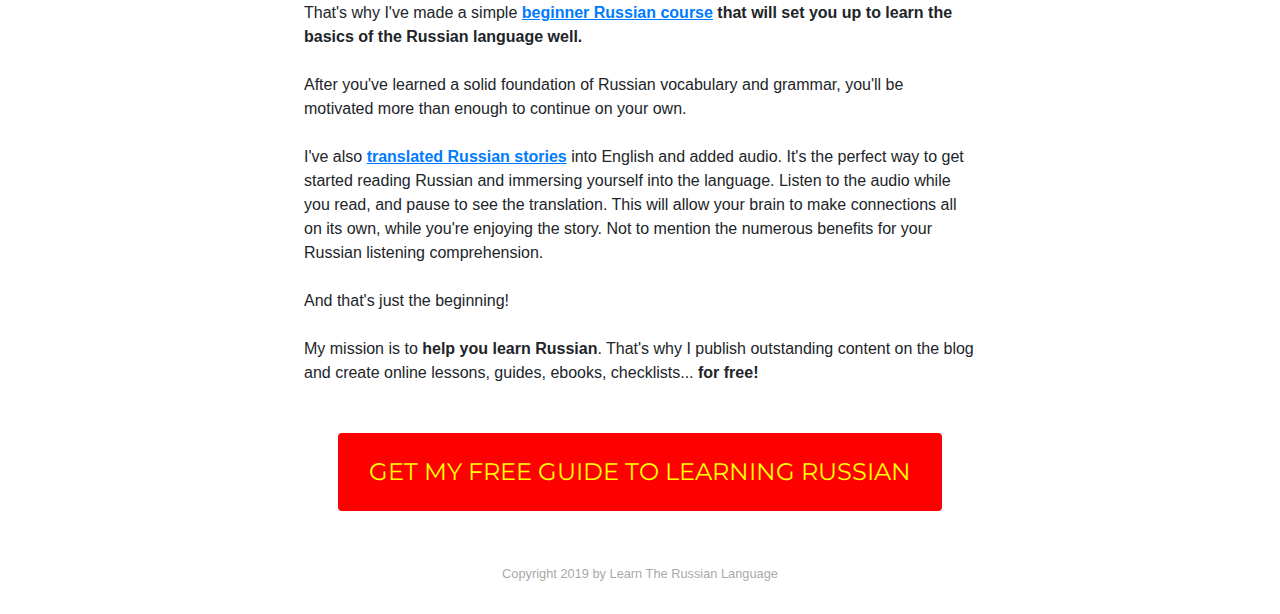
==== commit 2900097e: "optimized images" ====
--- a/index.html
+++ b/index.html
@@ -32,11 +32,11 @@
             <h2 id="wide-visible">featured in:</h2>
             <h2 id="narrow-visible"><span>featured in</span></h2>
 
-            <img src="https://i1.wp.com/learntherussianlanguage.com/wp-content/uploads/2019/01/fluentu-logo.png" alt="FluentU">
-            <img src="https://i1.wp.com/learntherussianlanguage.com/wp-content/uploads/2019/01/glossika-logo.png" alt="Glossika">
-            <img src="https://i1.wp.com/learntherussianlanguage.com/wp-content/uploads/2019/11/fi3m.jpg?w=180&ssl=1" alt="FI3M. Fluent in 3 months">
-            <img src="https://i1.wp.com/learntherussianlanguage.com/wp-content/uploads/2019/01/transparent-logo.png" alt="Transparent Language">
-            <img src="https://i1.wp.com/learntherussianlanguage.com/wp-content/uploads/2019/01/russianpod101-logo-e1548241664939.png" alt="RussianPod101.com">
+            <img id="fluentu" src="./fluentu.png" alt="FluentU">  
+            <img id="transparent" src="./transparentlanguage.svg" alt="Transparent Language">
+            <img id="glossika" src="./glossika.svg" alt="Glossika"> 
+            <img id="fi3m" src="fi3m.png" alt="FI3M. Fluent in 3 months">
+            <img id="russianpod" src="./russianpod101.svg" alt="RussianPod101.com">
         </div>
     </section>
 
@@ -51,7 +51,7 @@
                 <div class="zeropadding col-sm-10 col-md-9 col-lg-7" style="padding: 0;">    
                     <div class="row" id="byline-container" style="margin: 0;">
                        <!--<figure>-->
-                           <img alt="Adrianus" id="adrianus" src="./arie.jpg">
+                           <img alt="Adrianus" id="adrianus" src="https://i0.wp.com/learntherussianlanguage.com/wp-content/uploads/2019/11/arie.jpg?w=621&ssl=1">
                            <p id="byline-p"><em>Adrianus,<br>the author of this site</em></p>
                        <!--</figure>-->
                     </div>
@@ -109,3 +109,6 @@
 </html>
 
 <!--ISSUES: without CSS makes no sense, bad text-bg contrast, zooms in ugly, -->
+<!--INITIAL PERFORMANCE TEST RESULTS:
+From pingdom: (in Washington, USA) grade: 85, size: 857.1kB, time: 605ms, reqs: 33
+From GTmetrix: (Vancouver, CA) speed score: 80%, YSlow score: 88%, time: 0.9s, size: 788kB, reqs: 31-->
--- a/russian.css
+++ b/russian.css
@@ -15,16 +15,13 @@
 
 @media(min-width: 1600px) {
     #RuLearning { font-size: 6.3vw !important; }
-    #featured-logos img { height: 8vh !important; }
-}
-
+    /*#featured-logos img { height: 8vh !important; }*/
+}
+
+/* PROBABLY DELETE THIS 
 @media(max-width: 916px) {
-    #three-btns #frst-btn { font-size: 1.4rem; } /*with perm marker: 3vw*/
-}
-
-@media(max-width: 800px) {
-    .buttons { font-size: 3.4vw !important; }
-}
+    #three-btns #frst-btn { font-size: 1.4rem; } /*with perm marker: 3vw
+}*/
 
 @media(max-width: 1300px) { #frst-slide #RuLearning { font-size: 10.6vw;  }}
 
@@ -113,13 +110,16 @@
 
 #frst-slide {
     box-sizing: border-box;
-    padding-bottom: 36px;
     padding-top: 40px;
     display: none;
     flex-direction: column;
     max-width: 1577px;
     margin: 0 auto;
     background-color: white;
+}
+
+@media(min-width: 1015px) {
+    #frst-slide { padding-bottom: 30px; }
 }
 
 #RuLearning {
@@ -166,7 +166,6 @@
 
 #frst-btn {
     white-space: nowrap;
-    padding: 20px 30px;
     font-size: 1.4rem;
     color: red;
     background-color: gold;
@@ -176,10 +175,21 @@
 
 #three-btns #scnd-btn { background-color: #ffbe00 }
 
+#three-btns .buttons { padding: 20px 30px; }
+
+@media(max-width: 800px) {
+    #three-btns .buttons { padding: 15px 20px; }
+}
+/*why does onload the 15px don't fit, but when downsized from a bigger screen width, they do fit???*/
+@media(max-width: 600px) {
+    #three-btns .buttons {
+        font-size: 3.85vw !important;
+        padding: 10px 15px;
+    }   
+}
 
 #scnd-btn, #thrd-btn {
     margin-top: 5px;
-    padding: 20px 30px;
     color: white;
     font-size: 1.4rem;
     font-family: 'Montserrat', sans-serif;
@@ -191,7 +201,7 @@
     display: flex;
     align-items: center; /*WO THIS, PICTURES VERTICALLY STRETCHED CAUSE THIS IS STRETCH BY DEFAULT*/
     justify-content: center; /*justify-CONTENT & align-ITEMS*/
-    margin: 1.5% 0 0 0 !important; /*first must be 1.5% in Chrome and auto in Brave*/
+    margin: 1.3% 0 0 0 !important; /*first must be 1.5% in Chrome and auto in Brave*/
 }
 
 #featured-logos #wide-visible {
@@ -200,17 +210,19 @@
     align-self: flex-end;
     display: block;
     font-family: 'Adine';
+    padding-right: 5px;
+    padding-bottom: 11px;
 }
 
 #narrow-visible {
     width: 90%; 
-   text-align: center; 
-   border-bottom: 1px solid grey; 
-   line-height: 0.1em;
-   margin: 10px 0 20px; 
-   display: none;
-   font-size: 1rem;
-   opacity: .5;
+    text-align: center; 
+    border-bottom: 1px solid grey; 
+    line-height: 0.1em;
+    margin: 10px 0 20px; 
+    display: none;
+    font-size: 1rem;
+    opacity: .5;
 }
 
 #narrow-visible span {
@@ -220,15 +232,46 @@
     font-size: 2.5rem;
 }
 
-#featured-logos img {
-    height: 10vh; /*11vh on Chrome, 9vh on Brave*/
-    max-width: 100%;
+#featured-logos img { max-width: 100%; }
+
+#fluentu {
+    height: 6vh;
+    padding-left: 15px;
+    max-height: 42px;
+}
+
+#transparent {
+    height: 14vh;
+    padding-left: 10px;
+    max-height: 98px;
+}
+
+#glossika {
+    height: 8vh;
+    max-height: 56px;
+}
+
+#fi3m {
+    height: 13vh;
+    padding: 0 10px;
+    max-height: 91px;
+}
+
+#russianpod {
+    height: 8vh;
+    max-height: 56px;    
+}
+
+@media(max-width: 553px) {
+    #featured-logos #fluentu { padding-left: 10px; }
+    #featured-logos #transparent { padding: 0; }
+    #narrow-visible { margin-bottom: 10px; }
+    #frst-slide { padding-bottom: 0 !important; }
 }
 
 @media(max-width: 770px) {
     #featured-logos #wide-visible { display: none; }
     #narrow-visible { display: block; }
-    body #frst-slide { padding-bottom: 27px; }
 }
 
 #for-whitespace {
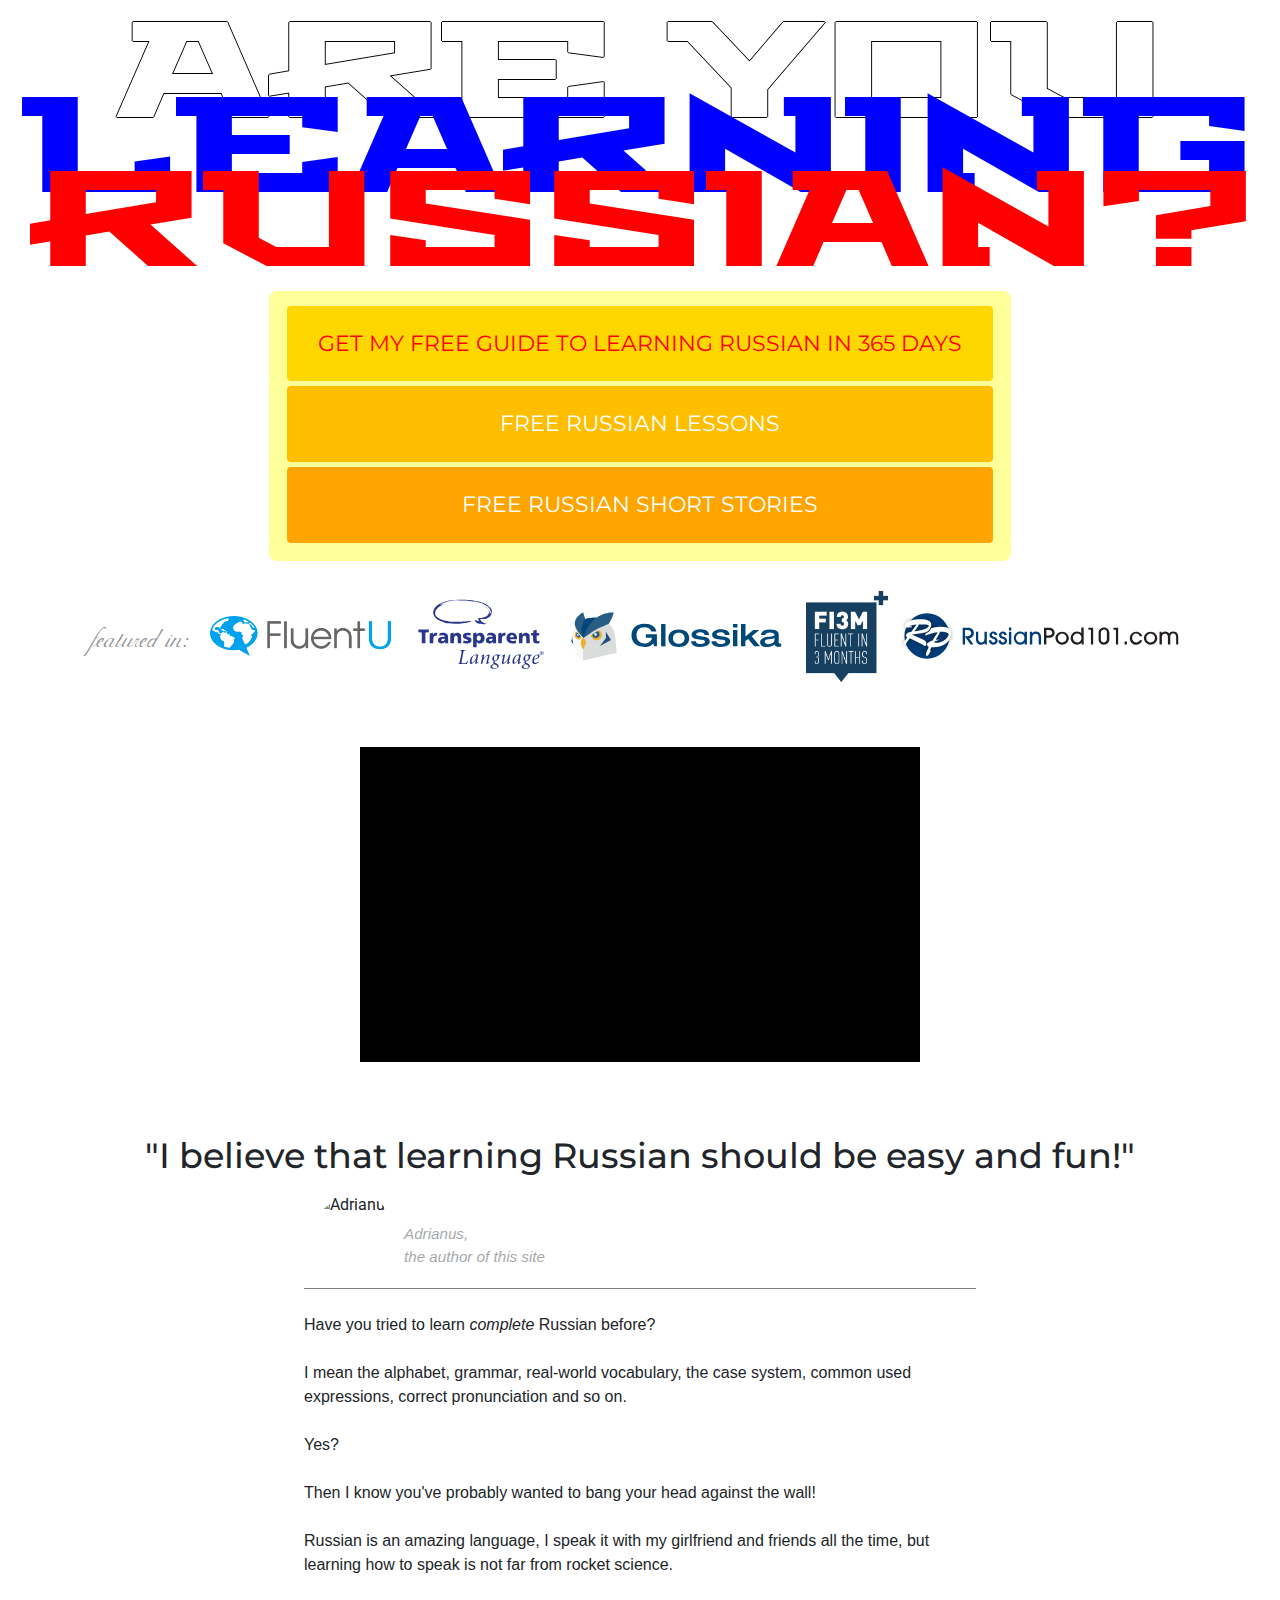
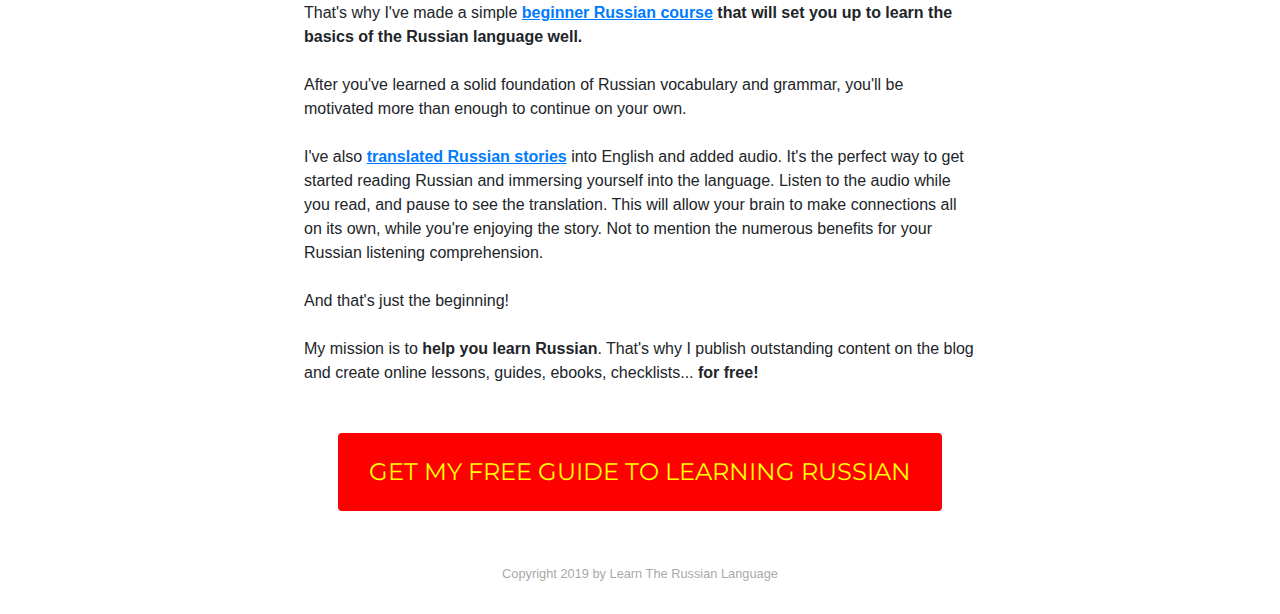
==== commit c9c083d8: "optimized video imperfectly" ====
--- a/index.html
+++ b/index.html
@@ -41,8 +41,10 @@
     </section>
 
     <div id="for-whitespace">
-        <div id="vid-container" class="row justify-content-center" style="margin: 0;">
-            <iframe title="Video of a Hollander speaking Russian" width="560" height="315" src="https://www.youtube-nocookie.com/embed/NkQN3bCW67M" frameborder="0" allow="accelerometer; autoplay; encrypted-media; gyroscope; picture-in-picture" allowfullscreen></iframe>
+        <div id="vid-container" class="row justify-content-center">
+            <!--<iframe title="Video of a Hollander speaking Russian" width="560" height="315" src="https://www.youtube-nocookie.com/embed/NkQN3bCW67M" frameborder="0" allow="accelerometer; autoplay; encrypted-media; gyroscope; picture-in-picture" allowfullscreen></iframe>-->
+             <!--optimized YT embed from https://techbrij.com/tools/youtube-video-embed-code-generator.php-->
+             <div class="youtube-player" data-id="NkQN3bCW67M" data-related="1" data-control="1" data-info="1" data-fullscreen="1" style="width:100%;display: block; position: relative;cursor: pointer;max-height:315px;height:100%; overflow:hidden;padding-bottom:56.25%;margin:0 auto"> <img src="https://i.ytimg.com/vi/NkQN3bCW67M/hqdefault.jpg" style="bottom: -100%; display: block; left: 0; margin: auto; max-width: 100%; width: 100%;height:auto; position: absolute; right: 0; top: -100%;"> <div style="height: 72px; width: 72px; left: 50%; top: 50%; margin-left: -36px; margin-top: -36px; position: absolute; background: url('http://i.imgur.com/TxzC70f.png') no-repeat;"></div> </div> 
         </div>
 
         <!--<article>-->        
@@ -104,6 +106,8 @@
     w > 800 ? document.getElementById('frst-btn').textContent = 'GET MY FREE GUIDE TO LEARNING RUSSIAN IN 365 DAYS' : document.getElementById('frst-btn').textContent = 'GET MY FREE GUIDE TO LEARNING RUSSIAN';
 }
 </script>
+<!--optimized YT embed-->
+<script> (function() { var v = document.getElementsByClassName("youtube-player"); for (var n = 0; n < v.length; n++) { v[n].onclick = function () { var iframe = document.createElement("iframe"); iframe.setAttribute("src", "https://www.youtube-nocookie.com/embed/NkQN3bCW67M?autoplay=1" /*"//www.youtube.com/embed/" + this.dataset.id + "?autoplay=1&autohide=2&border=0&wmode=opaque&enablejsapi=1&rel="+ this.dataset.related +"&controls="+this.dataset.control+"&showinfo=" + this.dataset.info*/); iframe.setAttribute("frameborder", "0"); iframe.setAttribute("id", "youtube-iframe"); iframe.setAttribute("style", "width: 100%; height: 100%; position: absolute; top: 0; left: 0;"); if (this.dataset.fullscreen == 1){ iframe.setAttribute("allowfullscreen", ""); } while (this.firstChild) { this.removeChild(this.firstChild); } this.appendChild(iframe); }; } })(); </script>  
 </body>
 </div>
 </html>
--- a/russian.css
+++ b/russian.css
@@ -283,12 +283,74 @@
     background-color: white;
 }
 
-iframe {
-    /*padding: 20px;
-    border-radius: 3px;*/
+#vid-container {
+    margin: 2rem auto;
+    width: 100%;
+    max-width: 560px;
+    max-height: 315px;
+}
+
+/*iframe {
     margin: 2rem 0;
     z-index: 2;
-}
+}*/
+
+/*lightweight YT video embed*/
+.youtube-player {
+        position: relative;
+        padding-bottom: 56.23%;
+        /* Use 75% for 4:3 videos */
+        height: 0;
+        overflow: hidden;
+        max-width: 100%;
+        background: #000;
+        margin: 5px;
+    }
+
+    .youtube-player iframe {
+        position: absolute;
+        top: 0;
+        left: 0;
+        width: 100%;
+        height: 100%;
+        z-index: 100;
+        background: transparent;
+    }
+
+    .youtube-player img {
+        bottom: 0;
+        display: block;
+        left: 0;
+        margin: auto;
+        max-width: 100%;
+        width: 100%;
+        position: absolute;
+        right: 0;
+        top: 0;
+        border: none;
+        height: auto;
+        cursor: pointer;
+        -webkit-transition: .4s all;
+        -moz-transition: .4s all;
+        transition: .4s all;
+    }
+
+    .youtube-player img:hover {
+        -webkit-filter: brightness(75%);
+    }
+
+    .youtube-player .play {
+        height: 72px;
+        width: 72px;
+        left: 50%;
+        top: 50%;
+        margin-left: -36px;
+        margin-top: -36px;
+        position: absolute;
+        background: url("//i.imgur.com/TxzC70f.png") no-repeat;
+        cursor: pointer;
+    }
+/*lightweight YT video embed over*/
 
 @media(min-width: 426px) {
     #for-whitespace #easyNfun {
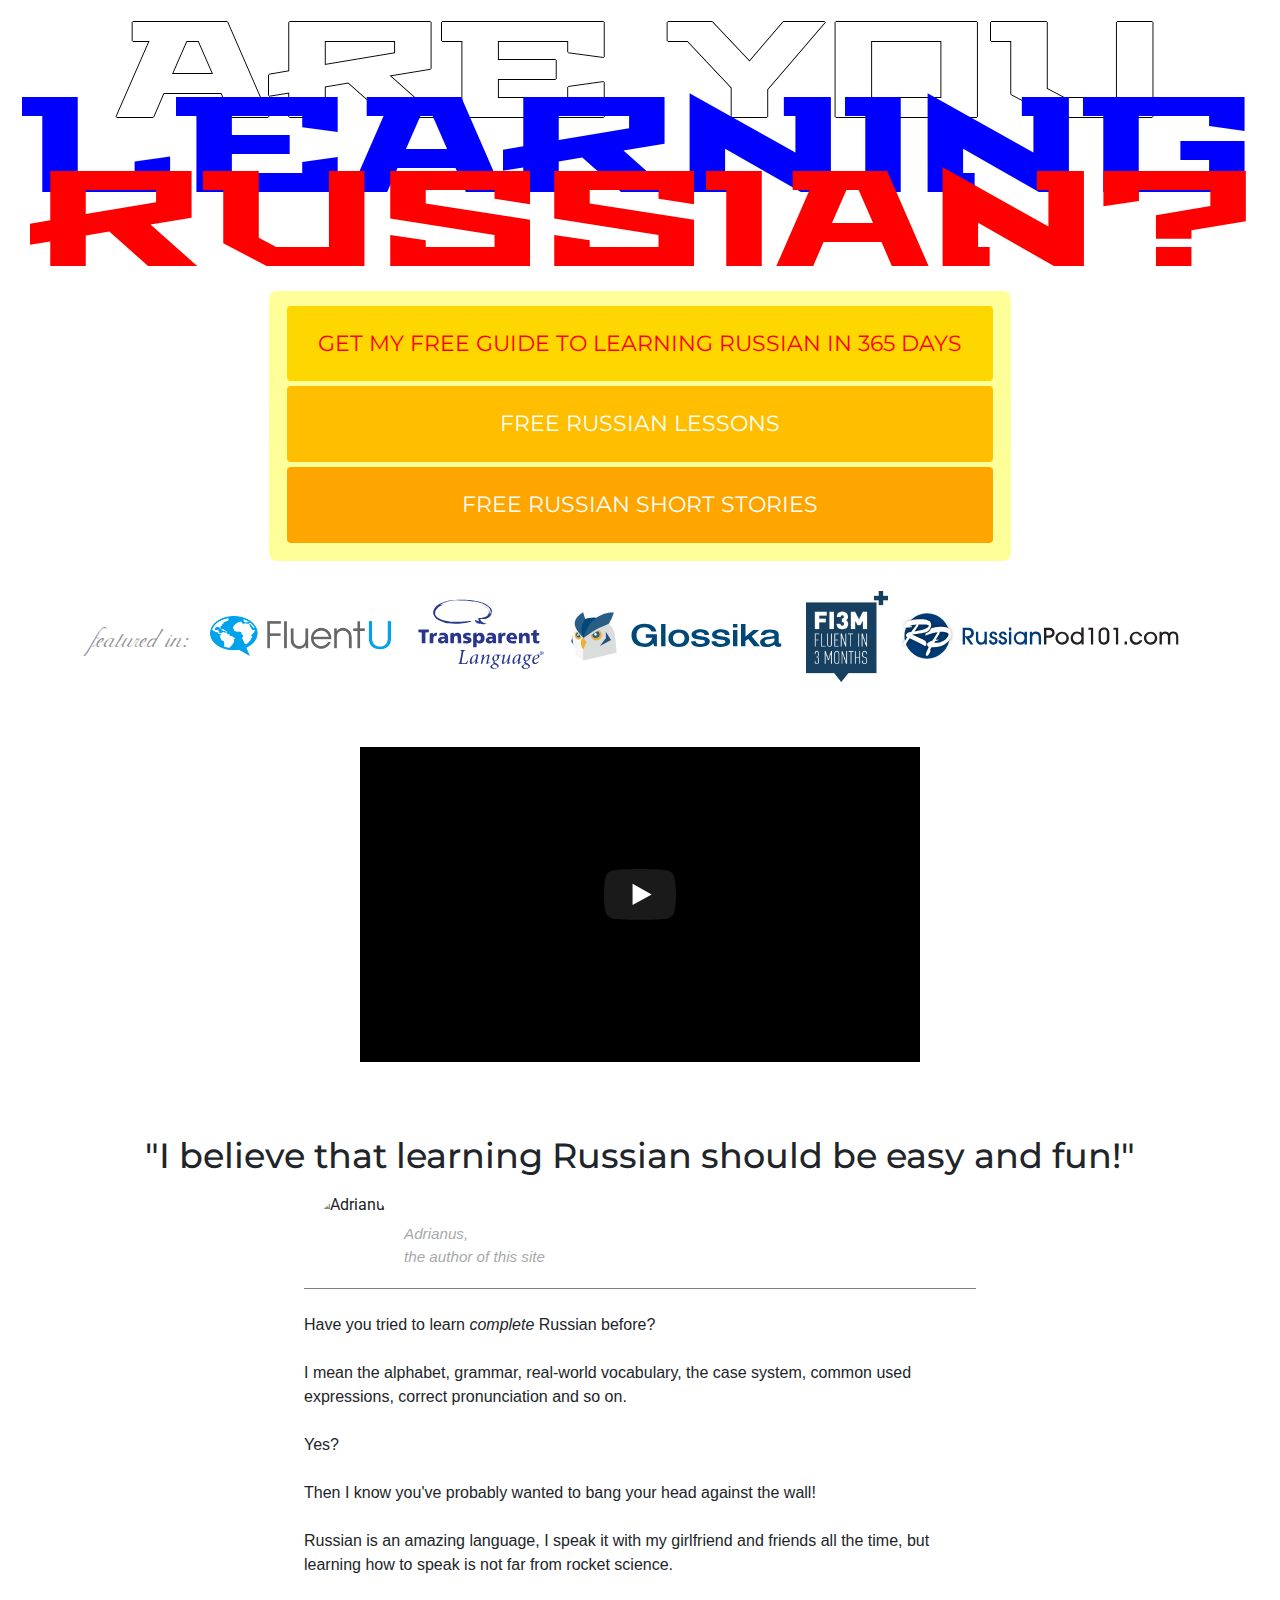
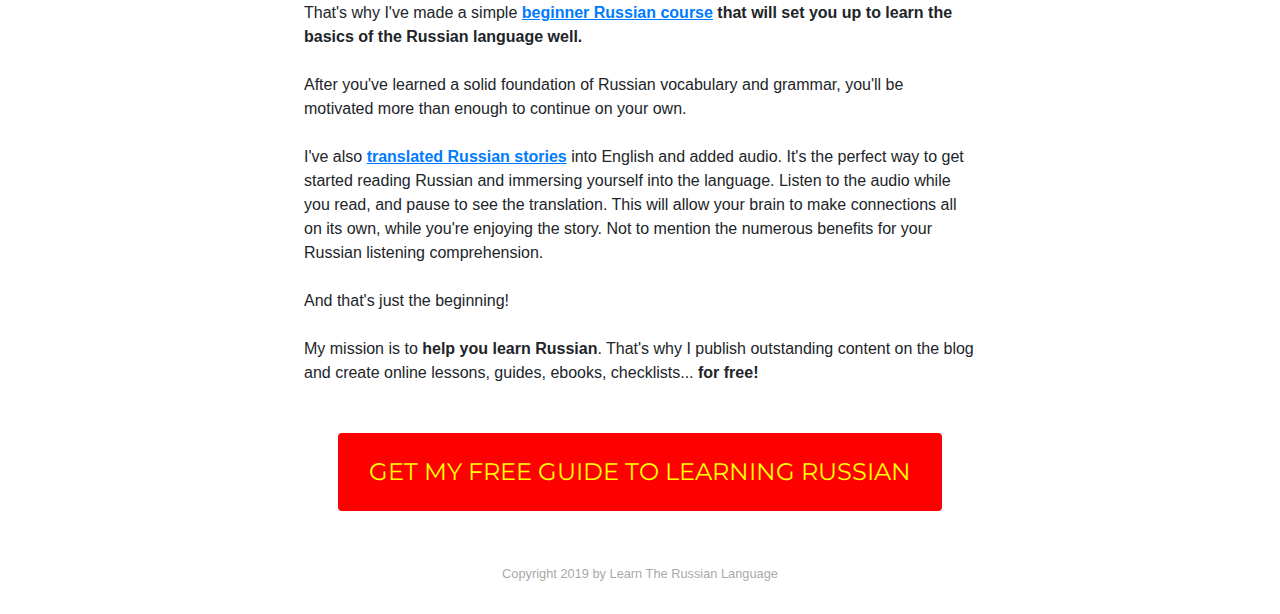
==== commit 315ccb17: "added grey YT playbutton" ====
--- a/index.html
+++ b/index.html
@@ -44,7 +44,7 @@
         <div id="vid-container" class="row justify-content-center">
             <!--<iframe title="Video of a Hollander speaking Russian" width="560" height="315" src="https://www.youtube-nocookie.com/embed/NkQN3bCW67M" frameborder="0" allow="accelerometer; autoplay; encrypted-media; gyroscope; picture-in-picture" allowfullscreen></iframe>-->
              <!--optimized YT embed from https://techbrij.com/tools/youtube-video-embed-code-generator.php-->
-             <div class="youtube-player" data-id="NkQN3bCW67M" data-related="1" data-control="1" data-info="1" data-fullscreen="1" style="width:100%;display: block; position: relative;cursor: pointer;max-height:315px;height:100%; overflow:hidden;padding-bottom:56.25%;margin:0 auto"> <img src="https://i.ytimg.com/vi/NkQN3bCW67M/hqdefault.jpg" style="bottom: -100%; display: block; left: 0; margin: auto; max-width: 100%; width: 100%;height:auto; position: absolute; right: 0; top: -100%;"> <div style="height: 72px; width: 72px; left: 50%; top: 50%; margin-left: -36px; margin-top: -36px; position: absolute; background: url('http://i.imgur.com/TxzC70f.png') no-repeat;"></div> </div> 
+             <div class="youtube-player" data-id="NkQN3bCW67M" data-related="1" data-control="1" data-info="1" data-fullscreen="1" style="width:100%;display: block; position: relative;cursor: pointer;max-height:315px;height:100%; overflow:hidden;padding-bottom:56.25%;margin:0 auto"> <img src="https://i.ytimg.com/vi/NkQN3bCW67M/hqdefault.jpg" style="bottom: -100%; display: block; left: 0; margin: auto; max-width: 100%; width: 100%;height:auto; position: absolute; right: 0; top: -100%;"> <div style="height: 72px; width: 72px; left: 50%; top: 50%; margin-left: -36px; margin-top: -36px; position: absolute;"><button style="all: unset;" class="ytp-large-play-button ytp-button" aria-label="Play"><svg height="100%" version="1.1" viewBox="0 0 68 48" width="100%"><path class="ytp-large-play-button-bg" d="M66.52,7.74c-0.78-2.93-2.49-5.41-5.42-6.19C55.79,.13,34,0,34,0S12.21,.13,6.9,1.55 C3.97,2.33,2.27,4.81,1.48,7.74C0.06,13.05,0,24,0,24s0.06,10.95,1.48,16.26c0.78,2.93,2.49,5.41,5.42,6.19 C12.21,47.87,34,48,34,48s21.79-0.13,27.1-1.55c2.93-0.78,4.64-3.26,5.42-6.19C67.94,34.95,68,24,68,24S67.94,13.05,66.52,7.74z" fill="#212121" fill-opacity="0.8"></path><path d="M 45,24 27,14 27,34" fill="#fff"></path></svg></button></div> </div> 
         </div>
 
         <!--<article>-->        
